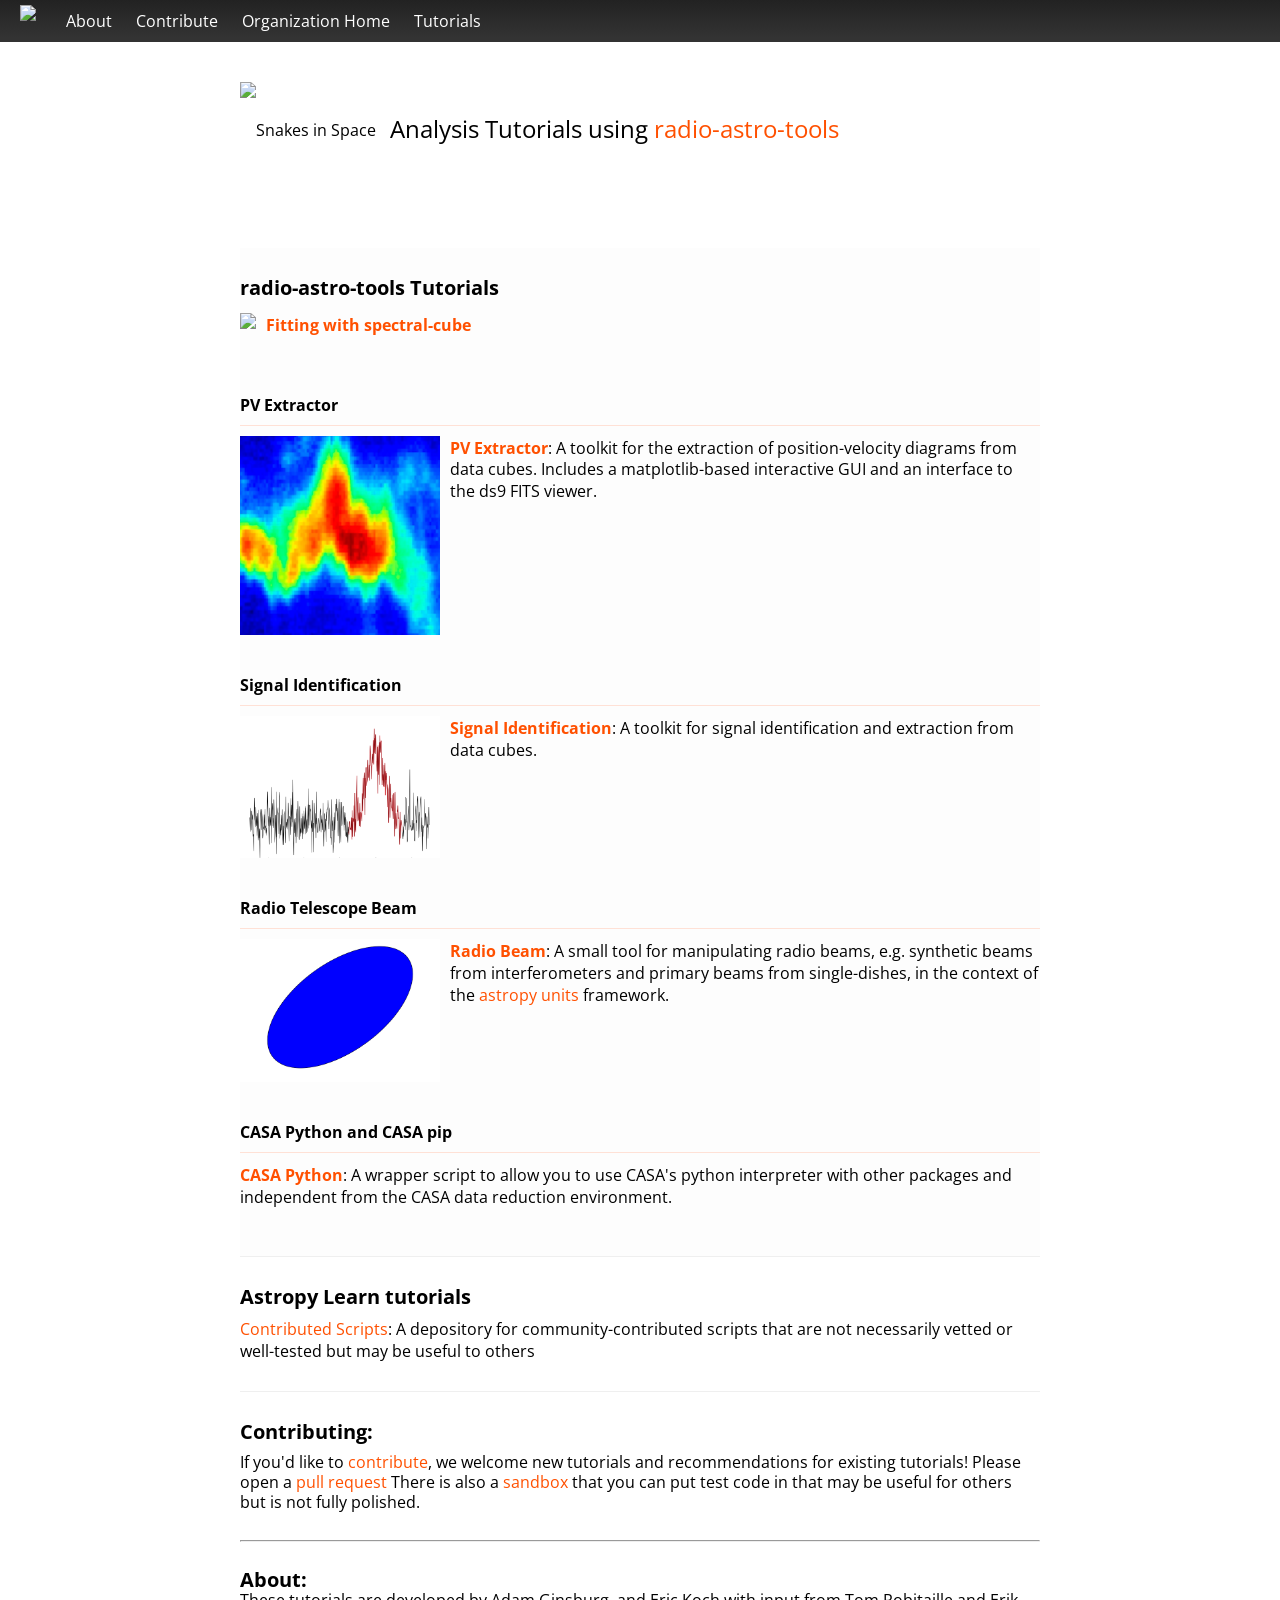
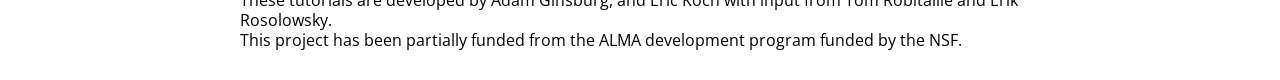
==== docs/index.html @ 1db669bc "First attempt to link to built notebook and binder" ====
<!DOCTYPE html>
<html xmlns="http://www.w3.org/1999/xhtml">
<head>
<meta http-equiv="Content-Type" content="text/html; charset=utf-8"/>
<meta name="description" content="Radio Tools. A Community for Radio Astronomy Software Development."/>
<meta name="viewport" content="width=device-width, initial-scale=1"/>
<link rel="shortcut icon" href="favicon.ico"/>

<link href='http://fonts.googleapis.com/css?family=Open+Sans:400italic,400,700' rel='stylesheet' type='text/css' />
<link rel="stylesheet" type="text/css" href="css/style.css"/>
<link rel="stylesheet" type="text/css" href="css/jquery.sidr.light.css" />


<title>Radio Astro Tools Tutorials</title>


<script src="js/analytics.js"></script>
</head>

<body>

<div id="wrapper">
	<nav>
		<div id="mobile-header">
			<!-- Menu Icon -->
		    <a id="responsive-menu-button" href="#sidr-main"><div><svg senable-background="new 0 0 24 24" height="24px" id="Layer_1" version="1.1" viewBox="0 0 24 24" width="24px" x="0px" xml:space="preserve" xmlns="http://www.w3.org/2000/svg" xmlns:xlink="http://www.w3.org/1999/xlink" y="0px"><g><g><path d="M23.244,17.009H0.75c-0.413,0-0.75,0.36-0.75,0.801v3.421C0,21.654,0.337,22,0.75,22h22.494c0.414,0,0.75-0.346,0.75-0.77    V17.81C23.994,17.369,23.658,17.009,23.244,17.009z M23.244,9.009H0.75C0.337,9.009,0,9.369,0,9.81v3.421    c0,0.424,0.337,0.769,0.75,0.769h22.494c0.414,0,0.75-0.345,0.75-0.769V9.81C23.994,9.369,23.658,9.009,23.244,9.009z     M23.244,1.009H0.75C0.337,1.009,0,1.369,0,1.81V5.23c0,0.423,0.337,0.769,0.75,0.769h22.494c0.414,0,0.75-0.346,0.75-0.769V1.81    C23.994,1.369,23.658,1.009,23.244,1.009z"/></g></g></svg></div></a>
		    <!-- -->
		</div>
		<a href="index.html"><img width=32px src="images/radiosnakes_nostruts2.svg"/></a>
		<div id="navigation">
			<ul>
				<li><a href="https://radio-astro-tools.github.io/about.html">About</a></li>
                <!--<li><a href="help.html">Get Help</a></li>-->
				<li><a href="https://radio-astro-tools.github.io/contribute.html">Contribute</a></li>
                <li><a href="https://github.com/radio-astro-tools/">Organization Home</a>
                <li><a href="https://radio-astro-tools.github.io/tutorials/">Tutorials</a>
			</ul>
		</div>
	</nav>
</div>

<div class=main>

    <div id='header1withfig'>
        <div id='radiosnakes96'>
            <img alt="Snakes in Space" width='96px' style="vertical-align:middle;margin-right:10px;" src="images/radiosnakes_nostruts2.svg"/>
        </div>
        <div id='header1'>
            Analysis Tutorials using <a href="https://radio-astro-tools.github.io/">radio-astro-tools</a>
        </div>
        <!--<div id='radiosnakes96'>
            <img alt="Snakes on a Fourier Plane" width='96px' style="vertical-align:middle;margin-right:10px;" src="radiosnakes_fft.svg"/>
        </div>-->
    </div>


    <!-- <object data="radiosnakes.svg" type="image/svg+xml"> </object> -->


    <br>
    <!-- <div class='description' align=left>
        Tutorials using the radio-astro-tools packages.
    </div> -->


	<section class="featured">
    <h2> radio-astro-tools Tutorials </h2>
    <div class=package>
        <a href="https://mybinder.org/v2/gh/e-koch/tutorials/HEAD?labpath=spectral_fitting%2Ffitting_with_spectralcube.ipynb"><img class=left src="https://mybinder.org/badge_logo.svg"></a>

        <span class=description>
            <a style='font-weight: bold' href="fitting_with_spectralcube.html">Fitting with spectral-cube</a>
            <!-- [![Binder](https://mybinder.org/badge_logo.svg)](https://mybinder.org/v2/gh/e-koch/tutorials/HEAD?labpath=spectral_fitting%2Ffitting_with_spectralcube.ipynb) -->
        </span>
    </div>
    <div class=package>
        <h3> PV Extractor </h3>

        <img class=left width=200 src="images/pvextractor.png">

        <span class=description>
            <a style='font-weight: bold' href="http://pvextractor.readthedocs.org/en/latest/">PV Extractor</a>:
            A toolkit for the extraction of position-velocity diagrams from
            data cubes.  Includes a matplotlib-based interactive GUI and an
            interface to the ds9 FITS viewer.
        </span>
    </div>
    <div class=package>
        <h3> Signal Identification </h3>
        <img class=left width=200 src="images/signalid.png">
        <span class=description>
            <a style='font-weight: bold' href="https://github.com/radio-astro-tools/signal-id">Signal Identification</a>:
            A toolkit for signal identification and extraction from data cubes.
        </span>
    </div>
    <div class=package>
        <h3> Radio Telescope Beam </h3>
        <img class=left width=200 src="images/ellipse.png">
        <span class=description>
            <a style='font-weight: bold' href="https://github.com/radio-astro-tools/radio_beam">Radio Beam</a>:
            A small tool for manipulating radio beams, e.g. synthetic beams from interferometers
            and primary beams from single-dishes, in the context of the <a href="http://astropy.readthedocs.org/en/latest/units/">astropy units</a> framework.
        </span>
    </div>
    <div class=package>
        <h3> CASA Python and CASA pip </h3>
        <span class=description>
            <a style='font-weight: bold' href="https://github.com/radio-astro-tools/casa-python">CASA Python</a>:
            A wrapper script to allow you to use CASA's python interpreter with
            other packages and independent from the CASA data reduction environment.
        </span>
    </div>
    </section>

    <section>
    <h2> Astropy Learn tutorials </h2>
    <div class=package>
        <span class=description>
            <a href="https://github.com/radio-astro-tools/radioscripts_contrib">Contributed Scripts</a>:
            A depository for community-contributed scripts that are not necessarily vetted
            or well-tested but may be useful to others
        </span>
    </div>
    </section>


    <section>
    <h2>Contributing:</h2>

    <div class=package>
        If you'd like to <a href="contribute.html">contribute</a>, we welcome new
        tutorials and recommendations for existing tutorials! Please open a
        <a href="https://github.com/radio-astro-tools/tutorials/pulls">pull request</a>
        There is also a
        <a href="https://github.com/radio-astro-tools/sandbox">sandbox</a> that
        you can put test code in that may be useful for others but is not fully polished.
    </div>

    <div>
        <br> <hr> <br>
    </div>

    <div align=left><h2>About:</h2></div>
    <div align=left>
        These tutorials are developed by Adam Ginsburg, and Eric Koch with input from Tom Robitaille and Erik Rosolowsky.
    </div>
    <div align=left>
        This project has been partially funded from the ALMA development program funded by the NSF.
    </div>


</div>


<!--<a href="logos.htm"> Logo Gallery </a>-->


</body>
</html>
---- docs/css/style.css ----
/* http://meyerweb.com/eric/tools/css/reset/ 
   v2.0 | 20110126
   License: none (public domain)
*/

html, body, div, span, applet, object, iframe,
h1, h2, h3, h4, h5, h6, p, blockquote, pre,
a, abbr, acronym, address, big, cite, code,
del, dfn, em, img, ins, kbd, q, s, samp,
small, strike, strong, sub, sup, tt, var,
b, u, i, center,
dl, dt, dd, ol, ul, li,
fieldset, form, label, legend,
table, caption, tbody, tfoot, thead, tr, th, td,
article, aside, canvas, details, embed, 
figure, figcaption, footer, header, hgroup, 
menu, nav, output, ruby, section, summary,
time, mark, audio, video {
	margin: 0;
	padding: 0;
	border: 0;
	font-family: 'Open Sans', sans-serif, inherit;
	vertical-align: baseline;
    word-break: initial;
}
/* HTML5 display-role reset for older browsers */
article, aside, details, figcaption, figure, 
footer, header, hgroup, menu, nav, section {
	display: block;
}
ol, ul {
	list-style: none;
}
blockquote, q {
	quotes: none;
}
blockquote:before, blockquote:after,
q:before, q:after {
	content: '';
	content: none;
}
table {
	border-collapse: collapse;
	border-spacing: 0;
}

body {
	line-height: 1.25em;
	font-size: 1em;
	font-family: 'Open Sans', sans-serif;
}

/* This file is in the public domain because it was created by NASA
and ESA.  The material was created for NASA by Space Telescope Science
Institute under Contract NAS5-26555, or for ESA by the Hubble European
Space Agency Information Centre. Copyright statement at
hubblesite.org. */
#index {
        background-image: url("../images/background.jpg");
        background-repeat: repeat-x;
        background-position: center top;
}

#wrapper{
	margin:0 auto;
	max-width:960px; 
	padding:0 10px;
	min-width: 320px; /* min-width of whole site */
}

a{
	color: #FF5000;
	text-decoration: none;
}
a, svg{
	-webkit-transition: all 0.3s ease;
	-moz-transition: all 0.3s ease;
	-o-transition: all 0.3s ease;
	-ms-transition: all 0.3s ease;
	transition: all 0.3s ease;
}

a:hover{
	color:#333;
}

h1{
	font-size: 24px;
	margin-top: 10px;
	margin-bottom: 20px;
}

h2{
	font-size: 20px;
	margin-bottom: 10px;
}

h3{
	font-size: 16px;
	margin: 20px 0px 10px 0px;
	
}

.featured div h3{
	color:black;
	margin-bottom: 10px;
	padding-bottom: 10px;
	border-bottom: 1px solid #FFE1D6;
}

p{
	margin-bottom: 10px;
	margin-top: 10px;
	line-height: 1.5em;
}

strong{
	font-weight: bold;

}

section{
	border-bottom: 1px #efefef solid;
	padding: 30px 0 30px;
	clear: both;
}

section:first-of-type{
	margin-top:42px;
}

section:last-of-type{
	border-bottom: 0px;
}

section *:last-child{
	margin-bottom: 0px;
}

ul li{
	list-style-type: square;
	list-style-position: outside;
	list-style-color:  #FF5000;
	line-height: 1.5em;
	margin-bottom:0.5em;
	margin-left: 30px;
}

ul li:last-child{
	margin-bottom: 0px;
}

cite{
	font-family: monospace;
}

pre{
	background-color: #f5f5f5;
	border: 1px solid #ddd;
	padding: 10px;
	color: black;
	font-family: Monaco, Andale Mono, Courier New, monospace;
	webkit-border-radius: 3px;
	-moz-border-radius: 3px;
	border-radius: 3px;
	margin-bottom: 5px;
}

.button{
	padding: 8px;
	display: inline-block;
	background-image: -webkit-gradient(
	linear,
	left top,
	left bottom,
	color-stop(0, #FC9468),
	color-stop(0.89, #FF5100)
	);
	background-image: -o-linear-gradient(bottom, #FC9468 0%, #FF5100 89%);
	background-image: -moz-linear-gradient(bottom, #FC9468 0%, #FF5100 89%);
	background-image: -webkit-linear-gradient(bottom, #FC9468 0%, #FF5100 89%);
	background-image: -ms-linear-gradient(bottom, #FC9468 0%, #FF5100 89%);
	background-image: linear-gradient(to bottom, #FC9468 0%, #FF5100 89%);
}

a.button, .button a{
	color: white;
}


p .button{
	padding-top:0px;
	padding-bottom:0px;
	padding-right:4px;
	padding-left:4px;
}

.button:hover{
	cursor: pointer;
	background-image: -webkit-gradient(
		linear,
		left top,
		left bottom,
		color-stop(0, #FFA47D),
		color-stop(1, #FF7D45)
	);
	background-image: -o-linear-gradient(bottom, #FFA47D 0%, #FF7D45 100%);
	background-image: -moz-linear-gradient(bottom, #FFA47D 0%, #FF7D45 100%);
	background-image: -webkit-linear-gradient(bottom, #FFA47D 0%, #FF7D45 100%);
	background-image: -ms-linear-gradient(bottom, #FFA47D 0%, #FF7D45 100%);
	background-image: linear-gradient(to bottom, #FFA47D 0%, #FF7D45 100%);
}


.right{
	float: right;
}

/* nav */
nav{
	line-height: 42px;
	position:absolute;
	left:0px;
	top:0px;
	width:100%;
	background-image: -webkit-gradient(linear,left top,left bottom,color-stop(0, #222222),color-stop(0.89, #333333));
	background-image: -o-linear-gradient(bottom, #222222 0%, #333333 89%);
	background-image: -moz-linear-gradient(bottom, #222222 0%, #333333 89%);
	background-image: -webkit-linear-gradient(bottom, #222222 0%, #333333 89%);
	background-image: -ms-linear-gradient(bottom, #222222 0%, #333333 89%);
	background-image: linear-gradient(to bottom, #222222 0%, #333333 89%);
}

nav > *{
	display:inline-block;
	vertical-align:top;
}

nav img{
	float: left;
	margin-left: 20px;
	margin-top: 5px;
}

nav ul{
	max-width:960px;
	margin:0 auto;	
}

nav ul li{
	display:inline;
	list-style: none;
	margin: 10px;
}


nav li a, nav li a:link{
	color:white;
}
nav li a:hover{
	color:#FF5000;
}

nav li a.active{
	color:#FF5000;
}

nav .pull-right{
	float: right;
	margin-right:10px;
}

.search input{
	margin-top: 4px;
	width: 180px;
	height: 18px;
	border: 1px solid #ccc;
	-webkit-border-radius: 3px;
	-moz-border-radius: 3px;
	border-radius: 3px;
	background-color: #ffffff;
	font-size: 13px;
	line-height: 18px;
	padding-left: 5px;
}

#mobile-header {
    display: none;
}

#mobile-header a{
	width: 46px;
	display:block;
}


#mobile-header div svg{
	fill:white;
	height: 15px;
	width: 15px;
	padding: 13px 15px;
	display:block;
}

#mobile-header div:hover svg{
	fill:#FF5000;
}


@media only screen and (max-width: 840px){
    #mobile-header {
        display: inline-block;
        width: 46px;
        height: 42px;
        border-right:1px solid white;
    }

    nav ul{
    	display:none;
    }

    .search input{
    	width: 180px;
    }

    nav img{
    	margin-left: 10px;
    }

}


@media only screen and (max-width: 370px){
	.search{
		display: none;
	}
}


/*hero*/

section#hero{
	text-align: center;
	position:absolute;
	left:0px;
	top:0;
	width:100%;
        border-bottom: 0px;
}

section#hero p{
	max-width: 600px;
	margin: 10px auto 20px auto;

}

section#hero .version{
	color:grey;
	font-size: 12px;
	margin-bottom:0px;
}

section#hero .acknowledge{
	color:grey;
	font-size: 12px;
	margin-top:0px;
	margin-bottom:10px;
}

section#hero img{
	display: inline;
	margin:20px 0px;
	max-width:90%;
}

section#hero div#documentation{
	color:white;
	display: inline-block;
	position: relative;
}

section#hero div#documentation span{
	font-size: 10px;
	padding:10px 20px 6px 20px;
}

section#hero div#documentation a{
	color: white;
	text-align:center;
}

section#hero div#documentation ul{
	border-top: white 2px solid;
	text-align: left;
	position: absolute;
	left: 179px; top: 33px;
	display: none;
	background-color: #FF5000;
	width: 107px;
	font-size: 12px;
	z-index:1;
}

section#hero div#documentation ul li{
	border-top: white 1px solid;
	padding: 5px 5px;
	list-style: none;
	margin: 0px;
}
section#hero div#documentation ul li:hover{
	background-color: #ffa077;
	cursor: pointer;
}

section#hero div#documentation ul li a {
  display: block;
  text-decoration: none;
}

/*Installation Instructions*/

section.install{
	margin-top:380px;
}

section.install div{
	margin-top: 30px;
}

section.install .button.download{
	padding: 5px 5px;
}

section.install ul li{
	list-style: none;
	margin-left: 0px;
}

section.install ul li a{
        background: #fff;
	border: 1px #FFE1D6 solid;
	padding: 10px;
	float: left;
	margin: 0px 5px -1px 5px;
	height:20px;
	line-height: 20px;
}
section.install ul li a.right{
	float: right;
}


/* Make tweaks here to accomodate additional tabs */
@media all and (max-width: 630px) {
	section.install ul li a{
		padding:10px 2px;
		font-size:12px;
	}
}

@media all and (max-width: 420px) {

	section.install ul li a{
		padding: 10px 15px;
	}

	section.install ul li a span{
		display: none;
	}
}
/* end changes */


section.install ul li:first-child a{
	margin-left: 0px;
}

section.install #os-selector{
	position: relative;
}

section.install #os-selector ul li a:hover{
	background-image: -webkit-gradient(
	linear,
	left top,
	left bottom,
	color-stop(0, #FC9468),
	color-stop(0.89, #FF5100)
	);
	background-image: -o-linear-gradient(bottom, #FC9468 0%, #FF5100 89%);
	background-image: -moz-linear-gradient(bottom, #FC9468 0%, #FF5100 89%);
	background-image: -webkit-linear-gradient(bottom, #FC9468 0%, #FF5100 89%);
	background-image: -ms-linear-gradient(bottom, #FC9468 0%, #FF5100 89%);
	background-image: linear-gradient(to bottom, #FC9468 0%, #FF5100 89%);
	color: white;
	cursor: pointer;
}

section.install #os-selector li a.active{
	color: white;
	background-image: -webkit-gradient(
	linear,
	left top,
	left bottom,
	color-stop(0, #FC9468),
	color-stop(0.89, #FF5100)
	);
	background-image: -o-linear-gradient(bottom, #FC9468 0%, #FF5100 89%);
	background-image: -moz-linear-gradient(bottom, #FC9468 0%, #FF5100 89%);
	background-image: -webkit-linear-gradient(bottom, #FC9468 0%, #FF5100 89%);
	background-image: -ms-linear-gradient(bottom, #FC9468 0%, #FF5100 89%);
	background-image: linear-gradient(to bottom, #FC9468 0%, #FF5100 89%);
}

section.install #os-selector li img{
	height:20px;
	vertical-align: top;
}
section.install #os-selector div{
	clear: both;
	border-top: 1px #FFE1D6 solid; 
	border-bottom: 1px #FFE1D6 solid;
	padding: 10px 0px;
	margin-bottom:15px;

}


section.install div h3{
	color: black;
	margin-top: 0px;
}




/*Affiliated*/

.featured{
	background-color:#fdfdfd;
}

.featured div{
	clear: both;
	padding: 20px 0px;
}

.featured div:first-of-type{
	padding-top: 5px;
}

.featured div h3{
	color:black;
	margin-bottom: 10px;
	padding-bottom: 10px;
	border-bottom: 1px solid #FFE1D6;
}

.featured img{
	float: left;
	margin-right:10px;
}

table{
	margin: 20px 0px;
	word-break:break-all;
}

tr{
	border-bottom: 1px #efefef solid;
}


thead{
	text-align: left;
	font-weight: bold;
	border-bottom: 1px black solid;
}

td{
	padding:5px 3px;
}

/* About */

p.citation{
	margin: 10px 40px;
}

ul.team{
	-moz-column-count:5; /* Firefox */
	-webkit-column-count:5; /* Safari and Chrome */
	column-count:5;
}

@media only screen and (max-width: 920px){
	ul.team{
		-moz-column-count:2; /* Firefox */
		-webkit-column-count:2; /* Safari and Chrome */
		column-count:2;
	}
}

ul.team li, ul.coordinators li{
	margin-bottom:0px;
}


div#radiosnakes96 {
    line-height: 96px;
    display: inline;
    vertical-align: middle;
}

div#header1 {
	font-size: 24px;
	margin-top: 10px;
	margin-bottom: 20px;
    display: inline;
    vertical-align: middle;
}

div#header1withfig {
    width: 800px;
    height: 96px;
    margin-bottom: 10px;
    margin-top: 80px;
}

div.twocol {
    text-align:left;
    float:left;
    width:45%;
    max-width: 1024px;
}

.left {
    margin-right: 10%;
    float: left;
    vertical-align: middle;
}

div.description {
    width: 100%;
}

div.package {
}

span.description {
    width: 100%;
    vertical-align: middle;
    
}

div.main {
    max-width: 800px;
    margin: 0 auto;
}

.right {
    float: right;
}
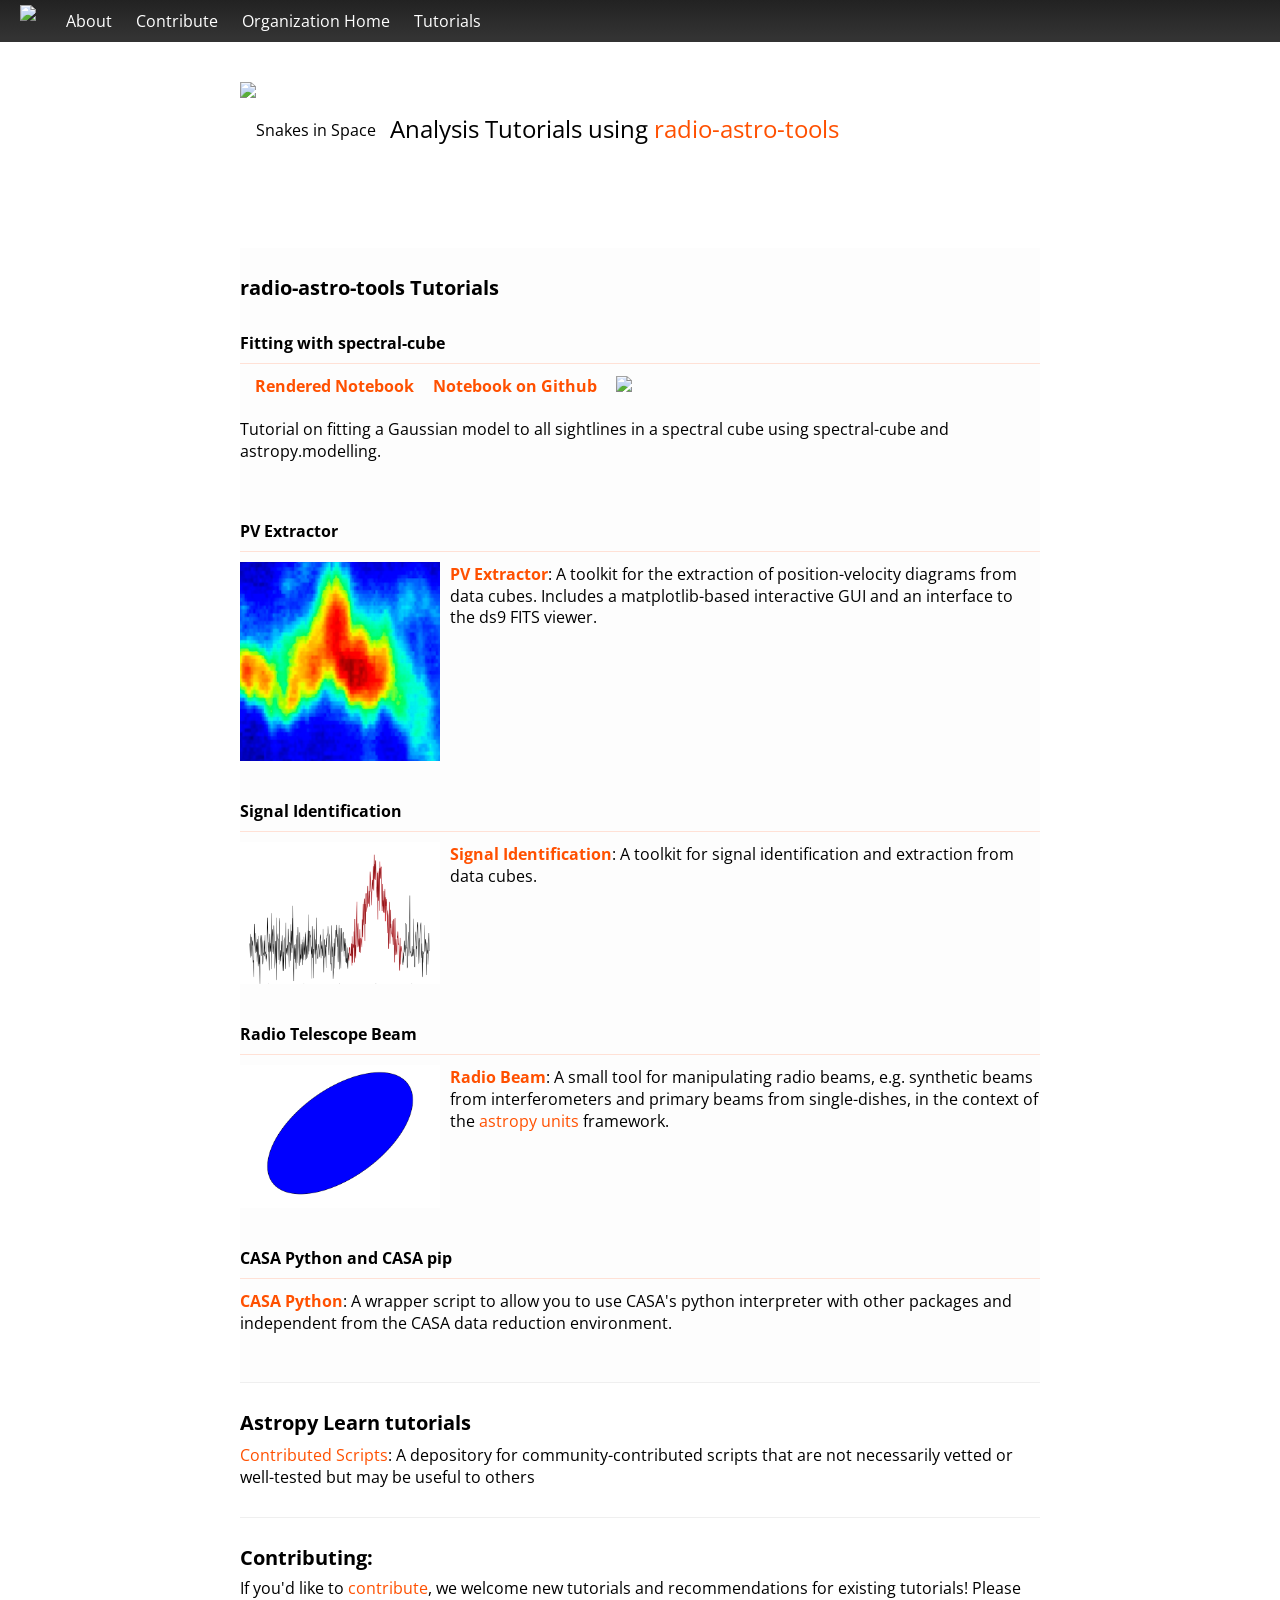
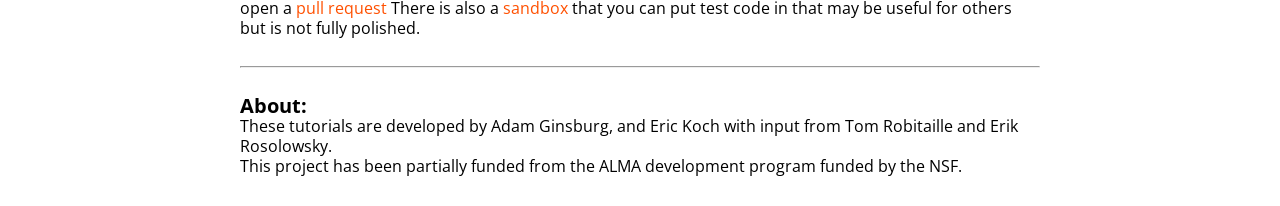
==== commit dd0b85dc: "Initial working version of decent enough formatting per tutorial" ====
--- a/docs/index.html
+++ b/docs/index.html
@@ -66,12 +66,19 @@
 	<section class="featured">
     <h2> radio-astro-tools Tutorials </h2>
     <div class=package>
-        <a href="https://mybinder.org/v2/gh/e-koch/tutorials/HEAD?labpath=spectral_fitting%2Ffitting_with_spectralcube.ipynb"><img class=left src="https://mybinder.org/badge_logo.svg"></a>
+        <span class=description>
+            <h3 style='font-weight: bold' href="fitting_with_spectralcube.html">Fitting with spectral-cube</h3>
 
-        <span class=description>
-            <a style='font-weight: bold' href="fitting_with_spectralcube.html">Fitting with spectral-cube</a>
-            <!-- [![Binder](https://mybinder.org/badge_logo.svg)](https://mybinder.org/v2/gh/e-koch/tutorials/HEAD?labpath=spectral_fitting%2Ffitting_with_spectralcube.ipynb) -->
+            <a style='font-weight: bold; display: inline-block; margin-left: 15px' href="fitting_with_spectralcube.html">Rendered Notebook</a>
+            <a style='font-weight: bold; display: inline-block; margin-left: 15px' href="https://github.com/radio-astro-tools/tutorials/blob/master/spectral_fitting/fitting_with_spectralcube.ipynb"><span class="label">Notebook on Github</span></a>
+            <a style='display: inline-block; margin-left: 15px' href="https://mybinder.org/v2/gh/e-koch/tutorials/HEAD?labpath=spectral_fitting%2Ffitting_with_spectralcube.ipynb"><img src="https://mybinder.org/badge_logo.svg"></a>
+            <br>
+            <br>
+            Tutorial on fitting a Gaussian model to all sightlines in a spectral cube using spectral-cube and astropy.modelling.
         </span>
+
+
+
     </div>
     <div class=package>
         <h3> PV Extractor </h3>
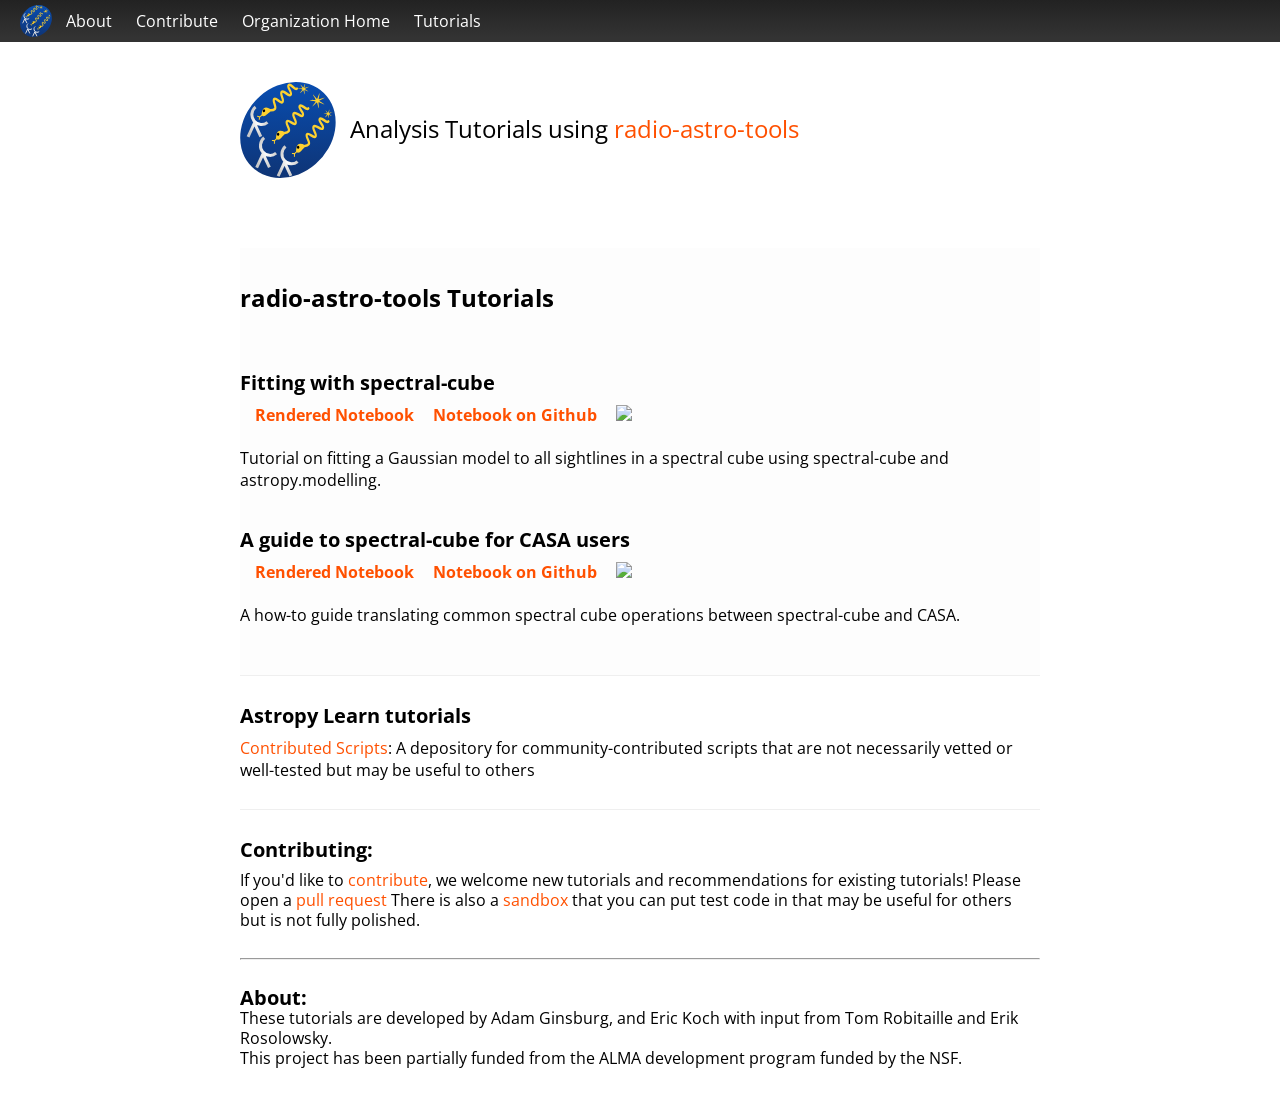
==== commit d54c9a09: "Test executing multiple notebooks" ====
--- a/docs/index.html
+++ b/docs/index.html
@@ -64,10 +64,13 @@
 
 
 	<section class="featured">
-    <h2> radio-astro-tools Tutorials </h2>
+    <h1> radio-astro-tools Tutorials </h1>
+    <br>
+    <br>
+
     <div class=package>
         <span class=description>
-            <h3 style='font-weight: bold' href="fitting_with_spectralcube.html">Fitting with spectral-cube</h3>
+            <h2 style='font-weight: bold' href="fitting_with_spectralcube.html">Fitting with spectral-cube</h2>
 
             <a style='font-weight: bold; display: inline-block; margin-left: 15px' href="fitting_with_spectralcube.html">Rendered Notebook</a>
             <a style='font-weight: bold; display: inline-block; margin-left: 15px' href="https://github.com/radio-astro-tools/tutorials/blob/master/spectral_fitting/fitting_with_spectralcube.ipynb"><span class="label">Notebook on Github</span></a>
@@ -76,47 +79,22 @@
             <br>
             Tutorial on fitting a Gaussian model to all sightlines in a spectral cube using spectral-cube and astropy.modelling.
         </span>
+    </div>
+
+    <div class=package>
+        <span class=description>
+            <h2 style='font-weight: bold' href="casa_to_spectralcube_guide.html">A guide to spectral-cube for CASA users</h2>
+
+            <a style='font-weight: bold; display: inline-block; margin-left: 15px' href="casa_to_spectralcube_guide.html">Rendered Notebook</a>
+            <a style='font-weight: bold; display: inline-block; margin-left: 15px' href="https://github.com/radio-astro-tools/tutorials/blob/master/casa_to_spectralcube_guide/casa_to_spectralcube_guide.ipynb"><span class="label">Notebook on Github</span></a>
+            <a style='display: inline-block; margin-left: 15px' href="https://mybinder.org/v2/gh/e-koch/tutorials/HEAD?labpath=casa_to_spectralcube_guide%2Fcasa_to_spectralcube_guide.ipynb"><img src="https://mybinder.org/badge_logo.svg"></a>
+            <br>
+            <br>
+            A how-to guide translating common spectral cube operations between spectral-cube and CASA.
+        </span>
+    </div>
 
 
-
-    </div>
-    <div class=package>
-        <h3> PV Extractor </h3>
-
-        <img class=left width=200 src="images/pvextractor.png">
-
-        <span class=description>
-            <a style='font-weight: bold' href="http://pvextractor.readthedocs.org/en/latest/">PV Extractor</a>:
-            A toolkit for the extraction of position-velocity diagrams from
-            data cubes.  Includes a matplotlib-based interactive GUI and an
-            interface to the ds9 FITS viewer.
-        </span>
-    </div>
-    <div class=package>
-        <h3> Signal Identification </h3>
-        <img class=left width=200 src="images/signalid.png">
-        <span class=description>
-            <a style='font-weight: bold' href="https://github.com/radio-astro-tools/signal-id">Signal Identification</a>:
-            A toolkit for signal identification and extraction from data cubes.
-        </span>
-    </div>
-    <div class=package>
-        <h3> Radio Telescope Beam </h3>
-        <img class=left width=200 src="images/ellipse.png">
-        <span class=description>
-            <a style='font-weight: bold' href="https://github.com/radio-astro-tools/radio_beam">Radio Beam</a>:
-            A small tool for manipulating radio beams, e.g. synthetic beams from interferometers
-            and primary beams from single-dishes, in the context of the <a href="http://astropy.readthedocs.org/en/latest/units/">astropy units</a> framework.
-        </span>
-    </div>
-    <div class=package>
-        <h3> CASA Python and CASA pip </h3>
-        <span class=description>
-            <a style='font-weight: bold' href="https://github.com/radio-astro-tools/casa-python">CASA Python</a>:
-            A wrapper script to allow you to use CASA's python interpreter with
-            other packages and independent from the CASA data reduction environment.
-        </span>
-    </div>
     </section>
 
     <section>
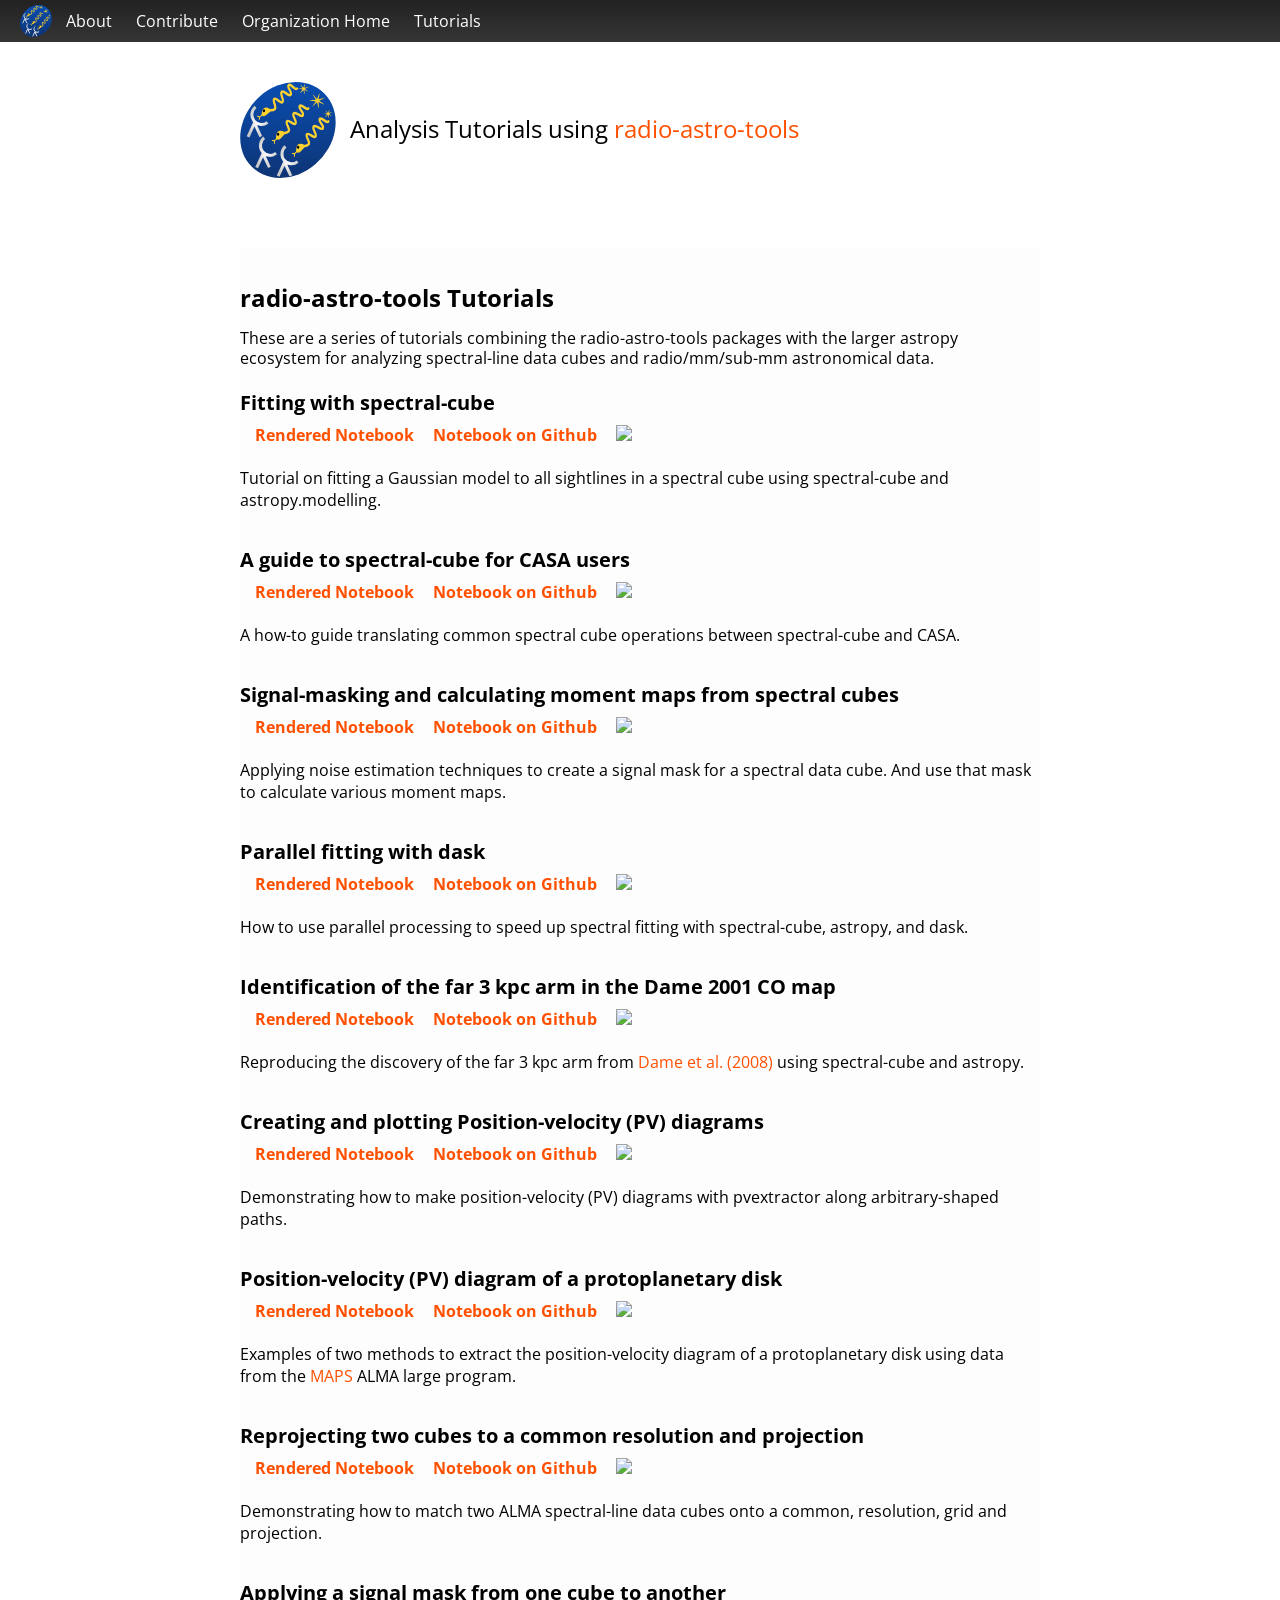
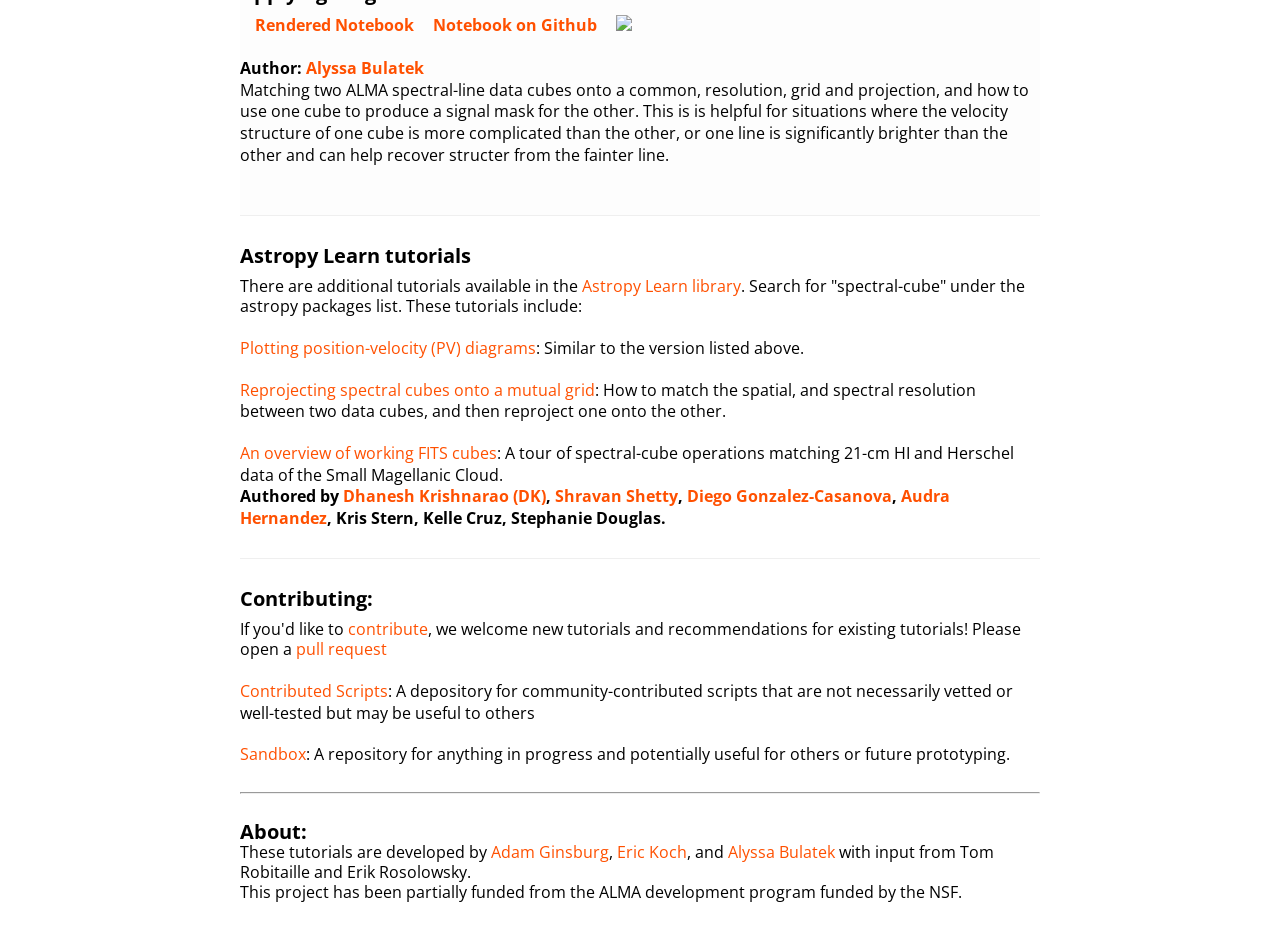
==== commit 5a4f25bd: "Add all notebooks to pages and build them" ====
--- a/docs/index.html
+++ b/docs/index.html
@@ -65,16 +65,18 @@
 
 	<section class="featured">
     <h1> radio-astro-tools Tutorials </h1>
-    <br>
-    <br>
-
-    <div class=package>
-        <span class=description>
-            <h2 style='font-weight: bold' href="fitting_with_spectralcube.html">Fitting with spectral-cube</h2>
+    These are a series of tutorials combining the radio-astro-tools packages with the larger astropy ecosystem for analyzing
+    spectral-line data cubes and radio/mm/sub-mm astronomical data.
+    <br>
+    <br>
+
+    <div class=package>
+        <span class=description>
+            <h2 style='font-weight: bold'>Fitting with spectral-cube</h2>
 
             <a style='font-weight: bold; display: inline-block; margin-left: 15px' href="fitting_with_spectralcube.html">Rendered Notebook</a>
             <a style='font-weight: bold; display: inline-block; margin-left: 15px' href="https://github.com/radio-astro-tools/tutorials/blob/master/spectral_fitting/fitting_with_spectralcube.ipynb"><span class="label">Notebook on Github</span></a>
-            <a style='display: inline-block; margin-left: 15px' href="https://mybinder.org/v2/gh/e-koch/tutorials/HEAD?labpath=spectral_fitting%2Ffitting_with_spectralcube.ipynb"><img src="https://mybinder.org/badge_logo.svg"></a>
+            <a style='display: inline-block; margin-left: 15px' href="https://mybinder.org/v2/gh/radio-astro-tools/tutorials/HEAD?labpath=spectral_fitting%2Ffitting_with_spectralcube.ipynb"><img src="https://mybinder.org/badge_logo.svg"></a>
             <br>
             <br>
             Tutorial on fitting a Gaussian model to all sightlines in a spectral cube using spectral-cube and astropy.modelling.
@@ -83,28 +85,153 @@
 
     <div class=package>
         <span class=description>
-            <h2 style='font-weight: bold' href="casa_to_spectralcube_guide.html">A guide to spectral-cube for CASA users</h2>
+            <h2 style='font-weight: bold'>A guide to spectral-cube for CASA users</h2>
 
             <a style='font-weight: bold; display: inline-block; margin-left: 15px' href="casa_to_spectralcube_guide.html">Rendered Notebook</a>
             <a style='font-weight: bold; display: inline-block; margin-left: 15px' href="https://github.com/radio-astro-tools/tutorials/blob/master/casa_to_spectralcube_guide/casa_to_spectralcube_guide.ipynb"><span class="label">Notebook on Github</span></a>
-            <a style='display: inline-block; margin-left: 15px' href="https://mybinder.org/v2/gh/e-koch/tutorials/HEAD?labpath=casa_to_spectralcube_guide%2Fcasa_to_spectralcube_guide.ipynb"><img src="https://mybinder.org/badge_logo.svg"></a>
+            <a style='display: inline-block; margin-left: 15px' href="https://mybinder.org/v2/gh/radio-astro-tools/tutorials/HEAD?labpath=casa_to_spectralcube_guide%2Fcasa_to_spectralcube_guide.ipynb"><img src="https://mybinder.org/badge_logo.svg"></a>
             <br>
             <br>
             A how-to guide translating common spectral cube operations between spectral-cube and CASA.
         </span>
     </div>
 
+    <div class=package>
+        <span class=description>
+            <h2 style='font-weight: bold'>Signal-masking and calculating moment maps from spectral cubes</h2>
+
+            <a style='font-weight: bold; display: inline-block; margin-left: 15px' href="masking_and_moments_guide.html">Rendered Notebook</a>
+            <a style='font-weight: bold; display: inline-block; margin-left: 15px' href="https://github.com/radio-astro-tools/tutorials/blob/master/masking_and_moments/masking_and_moments_guide.ipynb"><span class="label">Notebook on Github</span></a>
+            <a style='display: inline-block; margin-left: 15px' href="https://mybinder.org/v2/gh/radio-astro-tools/tutorials/HEAD?labpath=masking_and_moments%2Fmasking_and_moments_guide.ipynb"><img src="https://mybinder.org/badge_logo.svg"></a>
+            <br>
+            <br>
+            Applying noise estimation techniques to create a signal mask for a spectral data cube. And use that mask to calculate various moment maps.
+        </span>
+    </div>
+
+
+    <div class=package>
+        <span class=description>
+            <h2 style='font-weight: bold'">Parallel fitting with dask</h2>
+
+            <a style='font-weight: bold; display: inline-block; margin-left: 15px' href="parallel_spectral_fitting.html">Rendered Notebook</a>
+            <a style='font-weight: bold; display: inline-block; margin-left: 15px' href="https://github.com/radio-astro-tools/tutorials/blob/master/parallel_spectral_fitting/parallel_spectral_fitting.ipynb"><span class="label">Notebook on Github</span></a>
+            <a style='display: inline-block; margin-left: 15px' href="https://mybinder.org/v2/gh/radio-astro-tools/tutorials/HEAD?labpath=parallel_spectral_fitting%2Fparallel_spectral_fitting.ipynb"><img src="https://mybinder.org/badge_logo.svg"></a>
+            <br>
+            <br>
+            How to use parallel processing to speed up spectral fitting with spectral-cube, astropy, and dask.
+        </span>
+    </div>
+
+
+    <div class=package>
+        <span class=description>
+            <h2 style='font-weight: bold'">Identification of the far 3 kpc arm in the Dame 2001 CO map</h2>
+
+            <a style='font-weight: bold; display: inline-block; margin-left: 15px' href="DameCube.html">Rendered Notebook</a>
+            <a style='font-weight: bold; display: inline-block; margin-left: 15px' href="https://github.com/radio-astro-tools/tutorials/blob/master/DameCube.ipynb"><span class="label">Notebook on Github</span></a>
+            <a style='display: inline-block; margin-left: 15px' href="https://mybinder.org/v2/gh/radio-astro-tools/tutorials/HEAD?labpath=DameCube.ipynb"><img src="https://mybinder.org/badge_logo.svg"></a>
+            <br>
+            <br>
+            Reproducing the discovery of the far 3 kpc arm from <a href="https://ui.adsabs.harvard.edu/abs/2008ApJ...683L.143D/abstract">Dame et al. (2008)</a> using spectral-cube and astropy.
+        </span>
+    </div>
+
+    <div class=package>
+        <span class=description>
+            <h2 style='font-weight: bold'">Creating and plotting Position-velocity (PV) diagrams</h2>
+
+            <a style='font-weight: bold; display: inline-block; margin-left: 15px' href="PVDiagramPlotting.html">Rendered Notebook</a>
+            <a style='font-weight: bold; display: inline-block; margin-left: 15px' href="https://github.com/radio-astro-tools/tutorials/blob/master/PVDiagramPlotting.ipynb"><span class="label">Notebook on Github</span></a>
+            <a style='display: inline-block; margin-left: 15px' href="https://mybinder.org/v2/gh/radio-astro-tools/tutorials/HEAD?labpath=PVDiagramPlotting.ipynb"><img src="https://mybinder.org/badge_logo.svg"></a>
+            <br>
+            <br>
+            Demonstrating how to make position-velocity (PV) diagrams with pvextractor along arbitrary-shaped paths.
+        </span>
+    </div>
+
+    <div class=package>
+        <span class=description>
+            <h2 style='font-weight: bold'">Position-velocity (PV) diagram of a protoplanetary disk</h2>
+
+            <a style='font-weight: bold; display: inline-block; margin-left: 15px' href="DiskPVExample.html">Rendered Notebook</a>
+            <a style='font-weight: bold; display: inline-block; margin-left: 15px' href="https://github.com/radio-astro-tools/tutorials/blob/master/DiskPVExample.ipynb"><span class="label">Notebook on Github</span></a>
+            <a style='display: inline-block; margin-left: 15px' href="https://mybinder.org/v2/gh/radio-astro-tools/tutorials/HEAD?labpath=DiskPVExample.ipynb"><img src="https://mybinder.org/badge_logo.svg"></a>
+            <br>
+            <br>
+            Examples of two methods to extract the position-velocity diagram of a protoplanetary disk using data from the <a href="https://alma-maps.info/">MAPS</a> ALMA large program.
+        </span>
+    </div>
+
+    <div class=package>
+        <span class=description>
+            <h2 style='font-weight: bold'">Reprojecting two cubes to a common resolution and projection</h2>
+
+            <a style='font-weight: bold; display: inline-block; margin-left: 15px' href="SpectralCubeReprojectExample.html">Rendered Notebook</a>
+            <a style='font-weight: bold; display: inline-block; margin-left: 15px' href="https://github.com/radio-astro-tools/tutorials/blob/master/SpectralCubeReprojectExample.ipynb"><span class="label">Notebook on Github</span></a>
+            <a style='display: inline-block; margin-left: 15px' href="https://mybinder.org/v2/gh/radio-astro-tools/tutorials/HEAD?labpath=SpectralCubeReprojectExample.ipynb"><img src="https://mybinder.org/badge_logo.svg"></a>
+            <br>
+            <br>
+            Demonstrating how to match two ALMA spectral-line data cubes onto a common, resolution, grid and projection.
+        </span>
+    </div>
+
+    <div class=package>
+        <span class=description>
+            <h2 style='font-weight: bold'">Applying a signal mask from one cube to another</h2>
+
+            <a style='font-weight: bold; display: inline-block; margin-left: 15px' href="SpectralCubeReprojectMaskExample_v4p1.html">Rendered Notebook</a>
+            <a style='font-weight: bold; display: inline-block; margin-left: 15px' href="https://github.com/radio-astro-tools/tutorials/blob/master/SpectralCubeReprojectMaskExample_v4p1.ipynb"><span class="label">Notebook on Github</span></a>
+            <a style='display: inline-block; margin-left: 15px' href="https://mybinder.org/v2/gh/radio-astro-tools/tutorials/HEAD?labpath=SpectralCubeReprojectMaskExample_v4p1.ipynb"><img src="https://mybinder.org/badge_logo.svg"></a>
+            <br>
+            <br>
+            <b>Author: <a href="https://github.com/abulatek">Alyssa Bulatek</a></b>
+            <br>
+            Matching two ALMA spectral-line data cubes onto a common, resolution, grid and projection, and how to use one
+            cube to produce a signal mask for the other. This is is helpful for situations where the velocity structure of
+            one cube is more complicated than the other, or one line is significantly brighter than the other and can help
+            recover structer from the fainter line.
+        </span>
+    </div>
 
     </section>
 
     <section>
     <h2> Astropy Learn tutorials </h2>
     <div class=package>
-        <span class=description>
-            <a href="https://github.com/radio-astro-tools/radioscripts_contrib">Contributed Scripts</a>:
-            A depository for community-contributed scripts that are not necessarily vetted
-            or well-tested but may be useful to others
-        </span>
+        There are additional tutorials available in the <a href="https://learn.astropy.org/">Astropy Learn library</a>. Search for "spectral-cube"
+        under the astropy packages list. These tutorials include:
+
+        <br>
+        <br>
+
+        <span class=description>
+            <a href="https://learn.astropy.org/tutorials/PVDiagramPlotting.html">Plotting position-velocity (PV) diagrams</a>:
+            Similar to the version listed above.
+        </span>
+
+        <br>
+        <br>
+
+        <span class=description>
+            <a href="https://learn.astropy.org/tutorials/SpectralCubeReprojectExample.html">Reprojecting spectral cubes onto a mutual grid</a>:
+            How to match the spatial, and spectral resolution between two data cubes, and then reproject one onto the other.
+        </span>
+
+        <br>
+        <br>
+
+        <span class=description>
+            <a href="https://learn.astropy.org/tutorials/FITS-cubes.html">An overview of working FITS cubes</a>:
+            A tour of spectral-cube operations matching 21-cm HI and Herschel data of the Small Magellanic Cloud.
+            <br>
+            <b>Authored by <a href="http://www.astronomy.dk/">Dhanesh Krishnarao (DK)</a>, <a href="http://www.astro.wisc.edu/our-people/post-doctoral-students/shetty-shravan/">Shravan Shetty</a>,
+            <a href="http://www.astro.wisc.edu/our-people/graduate-students/gonzalez-casanova-diego/">Diego Gonzalez-Casanova</a>,
+            <a href="http://www.astro.wisc.edu/our-people/scientists/hernandez-audra/">Audra Hernandez</a>, Kris Stern, Kelle Cruz, Stephanie Douglas.</b>
+        </span>
+
+        <br>
+
     </div>
     </section>
 
@@ -116,10 +243,23 @@
         If you'd like to <a href="contribute.html">contribute</a>, we welcome new
         tutorials and recommendations for existing tutorials! Please open a
         <a href="https://github.com/radio-astro-tools/tutorials/pulls">pull request</a>
-        There is also a
-        <a href="https://github.com/radio-astro-tools/sandbox">sandbox</a> that
-        you can put test code in that may be useful for others but is not fully polished.
-    </div>
+    </div>
+
+    <br>
+
+    <span class=description>
+        <a href="https://github.com/radio-astro-tools/radioscripts_contrib">Contributed Scripts</a>:
+        A depository for community-contributed scripts that are not necessarily vetted
+        or well-tested but may be useful to others
+    </span>
+
+    <br>
+    <br>
+
+    <span class=description>
+        <a href="https://github.com/radio-astro-tools/sandbox">Sandbox</a>:
+        A repository for anything in progress and potentially useful for others or future prototyping.
+    </span>
 
     <div>
         <br> <hr> <br>
@@ -127,7 +267,9 @@
 
     <div align=left><h2>About:</h2></div>
     <div align=left>
-        These tutorials are developed by Adam Ginsburg, and Eric Koch with input from Tom Robitaille and Erik Rosolowsky.
+        These tutorials are developed by <a href="https://www.adamgginsburg.com/">Adam Ginsburg</a>,
+        <a href="https://e-koch.github.io/">Eric Koch</a>, and
+        <a href="https://github.com/abulatek">Alyssa Bulatek</a> with input from Tom Robitaille and Erik Rosolowsky.
     </div>
     <div align=left>
         This project has been partially funded from the ALMA development program funded by the NSF.
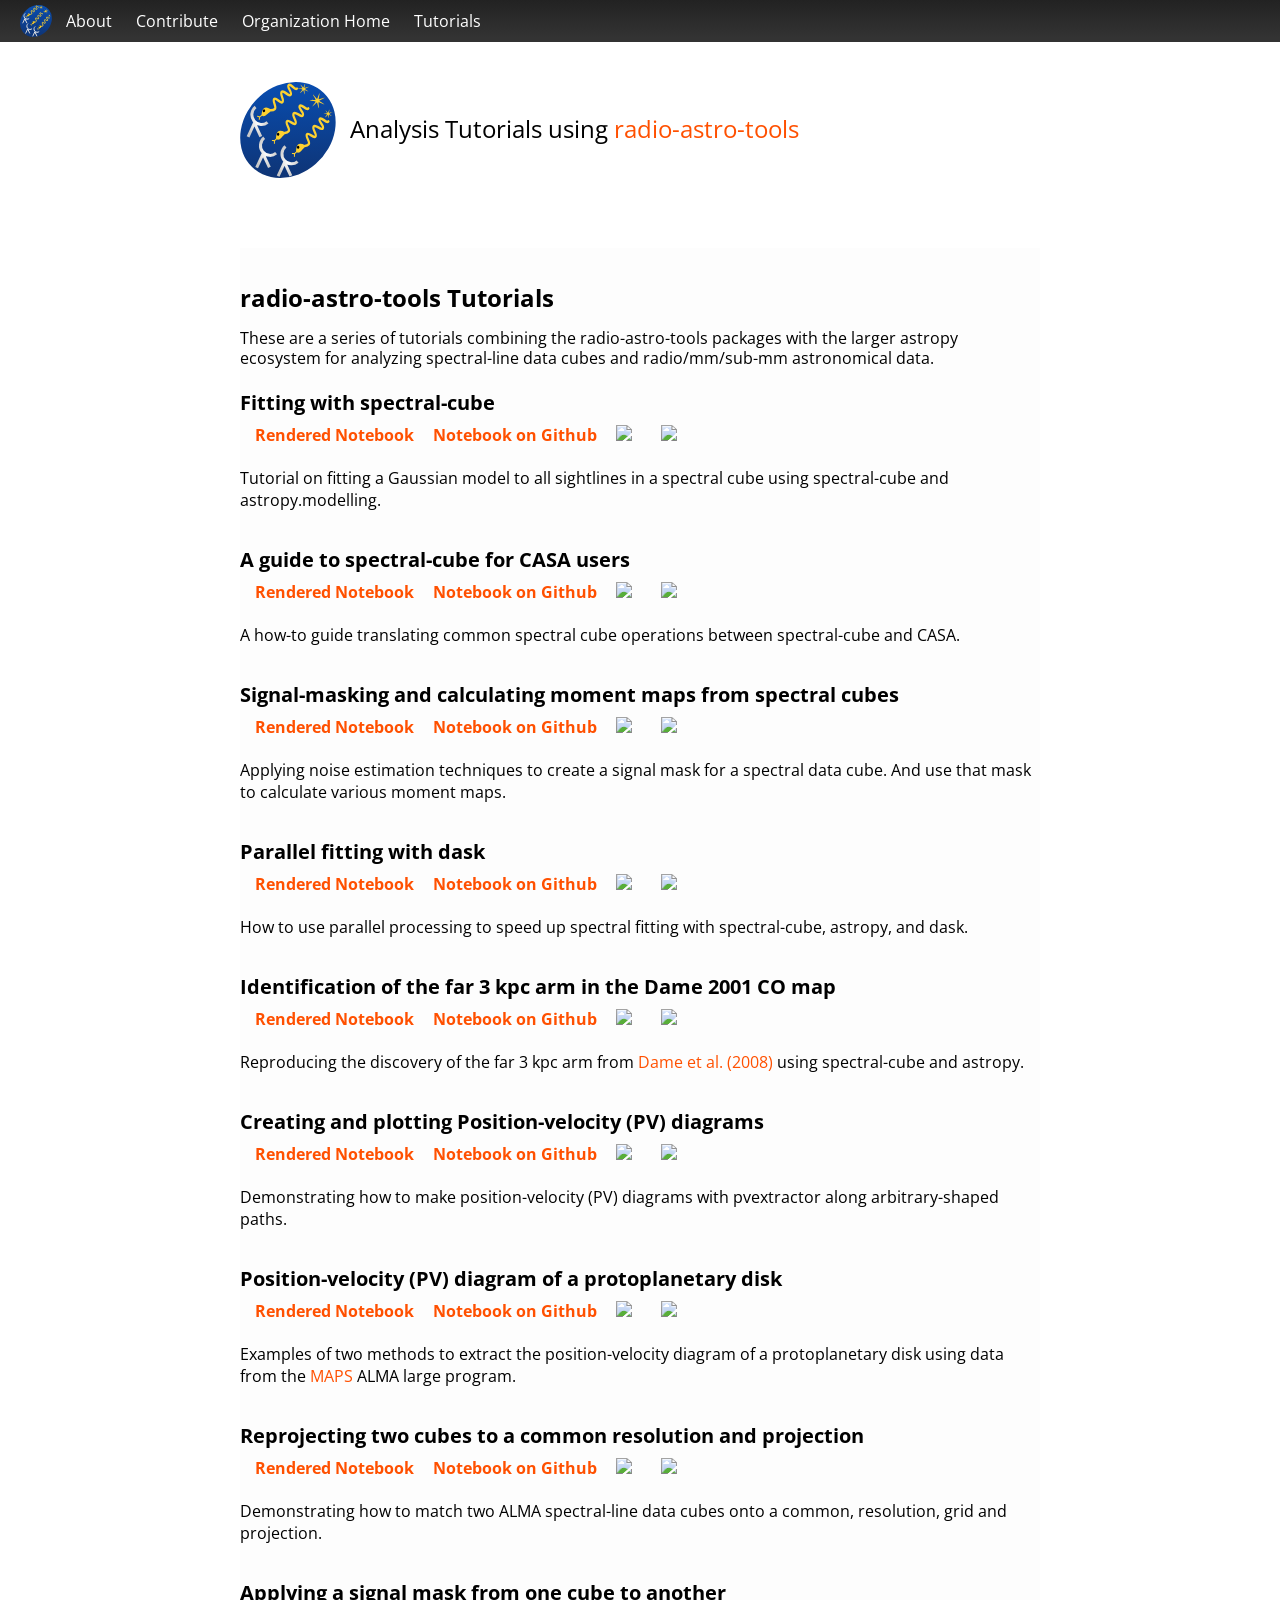
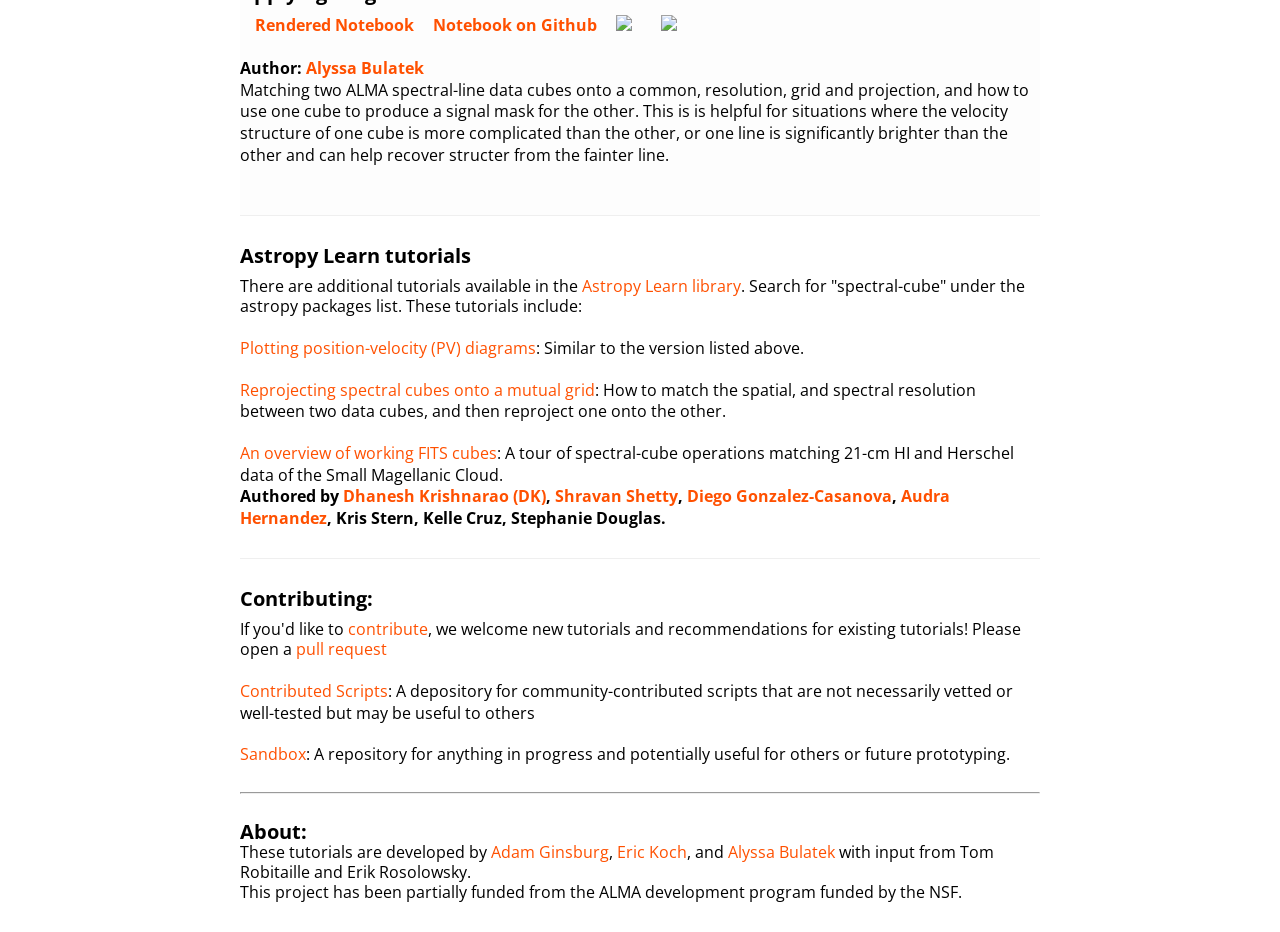
==== commit a7069c8a: "did i add all them back now?" ====
--- a/docs/index.html
+++ b/docs/index.html
@@ -77,6 +77,7 @@
             <a style='font-weight: bold; display: inline-block; margin-left: 15px' href="fitting_with_spectralcube.html">Rendered Notebook</a>
             <a style='font-weight: bold; display: inline-block; margin-left: 15px' href="https://github.com/radio-astro-tools/tutorials/blob/master/spectral_fitting/fitting_with_spectralcube.ipynb"><span class="label">Notebook on Github</span></a>
             <a style='display: inline-block; margin-left: 15px' href="https://mybinder.org/v2/gh/radio-astro-tools/tutorials/HEAD?labpath=spectral_fitting%2Ffitting_with_spectralcube.ipynb"><img src="https://mybinder.org/badge_logo.svg"></a>
+            <a style='display: inline-block; margin-left: 15px' href="https://colab.research.google.com/github/radio-astro-tools/tutorials/blob/master/spectral_fitting/fitting_with_spectralcube.ipynb"><img src="https://colab.research.google.com/img/colab_favicon_256px.png"></a>
             <br>
             <br>
             Tutorial on fitting a Gaussian model to all sightlines in a spectral cube using spectral-cube and astropy.modelling.
@@ -90,6 +91,7 @@
             <a style='font-weight: bold; display: inline-block; margin-left: 15px' href="casa_to_spectralcube_guide.html">Rendered Notebook</a>
             <a style='font-weight: bold; display: inline-block; margin-left: 15px' href="https://github.com/radio-astro-tools/tutorials/blob/master/casa_to_spectralcube_guide/casa_to_spectralcube_guide.ipynb"><span class="label">Notebook on Github</span></a>
             <a style='display: inline-block; margin-left: 15px' href="https://mybinder.org/v2/gh/radio-astro-tools/tutorials/HEAD?labpath=casa_to_spectralcube_guide%2Fcasa_to_spectralcube_guide.ipynb"><img src="https://mybinder.org/badge_logo.svg"></a>
+            <a style='display: inline-block; margin-left: 15px' href="https://colab.research.google.com/github/radio-astro-tools/tutorials/blob/master/casa_to_spectralcube_guide/casa_to_spectralcube_guide.ipynb"><img src="https://colab.research.google.com/img/colab_favicon_256px.png"></a>
             <br>
             <br>
             A how-to guide translating common spectral cube operations between spectral-cube and CASA.
@@ -103,6 +105,7 @@
             <a style='font-weight: bold; display: inline-block; margin-left: 15px' href="masking_and_moments_guide.html">Rendered Notebook</a>
             <a style='font-weight: bold; display: inline-block; margin-left: 15px' href="https://github.com/radio-astro-tools/tutorials/blob/master/masking_and_moments/masking_and_moments_guide.ipynb"><span class="label">Notebook on Github</span></a>
             <a style='display: inline-block; margin-left: 15px' href="https://mybinder.org/v2/gh/radio-astro-tools/tutorials/HEAD?labpath=masking_and_moments%2Fmasking_and_moments_guide.ipynb"><img src="https://mybinder.org/badge_logo.svg"></a>
+            <a style='display: inline-block; margin-left: 15px' href="https://colab.research.google.com/github/radio-astro-tools/tutorials/blob/master/masking_and_moments/masking_and_moments_guide.ipynb"><img src="https://colab.research.google.com/img/colab_favicon_256px.png"></a>
             <br>
             <br>
             Applying noise estimation techniques to create a signal mask for a spectral data cube. And use that mask to calculate various moment maps.
@@ -117,6 +120,7 @@
             <a style='font-weight: bold; display: inline-block; margin-left: 15px' href="parallel_spectral_fitting.html">Rendered Notebook</a>
             <a style='font-weight: bold; display: inline-block; margin-left: 15px' href="https://github.com/radio-astro-tools/tutorials/blob/master/parallel_spectral_fitting/parallel_spectral_fitting.ipynb"><span class="label">Notebook on Github</span></a>
             <a style='display: inline-block; margin-left: 15px' href="https://mybinder.org/v2/gh/radio-astro-tools/tutorials/HEAD?labpath=parallel_spectral_fitting%2Fparallel_spectral_fitting.ipynb"><img src="https://mybinder.org/badge_logo.svg"></a>
+            <a style='display: inline-block; margin-left: 15px' href="https://colab.research.google.com/github/radio-astro-tools/tutorials/blob/master/parallel_spectral_fitting/parallel_spectral_fitting.ipynb"><img src="https://colab.research.google.com/img/colab_favicon_256px.png"></a>
             <br>
             <br>
             How to use parallel processing to speed up spectral fitting with spectral-cube, astropy, and dask.
@@ -131,6 +135,7 @@
             <a style='font-weight: bold; display: inline-block; margin-left: 15px' href="DameCube.html">Rendered Notebook</a>
             <a style='font-weight: bold; display: inline-block; margin-left: 15px' href="https://github.com/radio-astro-tools/tutorials/blob/master/DameCube.ipynb"><span class="label">Notebook on Github</span></a>
             <a style='display: inline-block; margin-left: 15px' href="https://mybinder.org/v2/gh/radio-astro-tools/tutorials/HEAD?labpath=DameCube.ipynb"><img src="https://mybinder.org/badge_logo.svg"></a>
+            <a style='display: inline-block; margin-left: 15px' href="https://colab.research.google.com/github/radio-astro-tools/tutorials/blob/master/DameCube.ipynb"><img src="https://colab.research.google.com/img/colab_favicon_256px.png"></a>
             <br>
             <br>
             Reproducing the discovery of the far 3 kpc arm from <a href="https://ui.adsabs.harvard.edu/abs/2008ApJ...683L.143D/abstract">Dame et al. (2008)</a> using spectral-cube and astropy.
@@ -144,6 +149,7 @@
             <a style='font-weight: bold; display: inline-block; margin-left: 15px' href="PVDiagramPlotting.html">Rendered Notebook</a>
             <a style='font-weight: bold; display: inline-block; margin-left: 15px' href="https://github.com/radio-astro-tools/tutorials/blob/master/PVDiagramPlotting.ipynb"><span class="label">Notebook on Github</span></a>
             <a style='display: inline-block; margin-left: 15px' href="https://mybinder.org/v2/gh/radio-astro-tools/tutorials/HEAD?labpath=PVDiagramPlotting.ipynb"><img src="https://mybinder.org/badge_logo.svg"></a>
+            <a style='display: inline-block; margin-left: 15px' href="https://colab.research.google.com/github/radio-astro-tools/tutorials/blob/master/PVDiagramPlotting.ipynb"><img src="https://colab.research.google.com/img/colab_favicon_256px.png"></a>
             <br>
             <br>
             Demonstrating how to make position-velocity (PV) diagrams with pvextractor along arbitrary-shaped paths.
@@ -157,6 +163,7 @@
             <a style='font-weight: bold; display: inline-block; margin-left: 15px' href="DiskPVExample.html">Rendered Notebook</a>
             <a style='font-weight: bold; display: inline-block; margin-left: 15px' href="https://github.com/radio-astro-tools/tutorials/blob/master/DiskPVExample.ipynb"><span class="label">Notebook on Github</span></a>
             <a style='display: inline-block; margin-left: 15px' href="https://mybinder.org/v2/gh/radio-astro-tools/tutorials/HEAD?labpath=DiskPVExample.ipynb"><img src="https://mybinder.org/badge_logo.svg"></a>
+            <a style='display: inline-block; margin-left: 15px' href="https://colab.research.google.com/github/radio-astro-tools/tutorials/blob/master/DiskPVExample.ipynb"><img src="https://colab.research.google.com/img/colab_favicon_256px.png"></a>
             <br>
             <br>
             Examples of two methods to extract the position-velocity diagram of a protoplanetary disk using data from the <a href="https://alma-maps.info/">MAPS</a> ALMA large program.
@@ -170,6 +177,7 @@
             <a style='font-weight: bold; display: inline-block; margin-left: 15px' href="SpectralCubeReprojectExample.html">Rendered Notebook</a>
             <a style='font-weight: bold; display: inline-block; margin-left: 15px' href="https://github.com/radio-astro-tools/tutorials/blob/master/SpectralCubeReprojectExample.ipynb"><span class="label">Notebook on Github</span></a>
             <a style='display: inline-block; margin-left: 15px' href="https://mybinder.org/v2/gh/radio-astro-tools/tutorials/HEAD?labpath=SpectralCubeReprojectExample.ipynb"><img src="https://mybinder.org/badge_logo.svg"></a>
+            <a style='display: inline-block; margin-left: 15px' href="https://colab.research.google.com/github/radio-astro-tools/tutorials/blob/master/SpectralCubeReprojectExample.ipynb"><img src="https://colab.research.google.com/img/colab_favicon_256px.png"></a>
             <br>
             <br>
             Demonstrating how to match two ALMA spectral-line data cubes onto a common, resolution, grid and projection.
@@ -183,6 +191,7 @@
             <a style='font-weight: bold; display: inline-block; margin-left: 15px' href="SpectralCubeReprojectMaskExample_v4p1.html">Rendered Notebook</a>
             <a style='font-weight: bold; display: inline-block; margin-left: 15px' href="https://github.com/radio-astro-tools/tutorials/blob/master/SpectralCubeReprojectMaskExample_v4p1.ipynb"><span class="label">Notebook on Github</span></a>
             <a style='display: inline-block; margin-left: 15px' href="https://mybinder.org/v2/gh/radio-astro-tools/tutorials/HEAD?labpath=SpectralCubeReprojectMaskExample_v4p1.ipynb"><img src="https://mybinder.org/badge_logo.svg"></a>
+            <a style='display: inline-block; margin-left: 15px' href="https://colab.research.google.com/github/radio-astro-tools/tutorials/blob/master/SpectralCubeReprojectMaskExample_v4p1.ipynb"><img src="https://colab.research.google.com/img/colab_favicon_256px.png"></a>
             <br>
             <br>
             <b>Author: <a href="https://github.com/abulatek">Alyssa Bulatek</a></b>
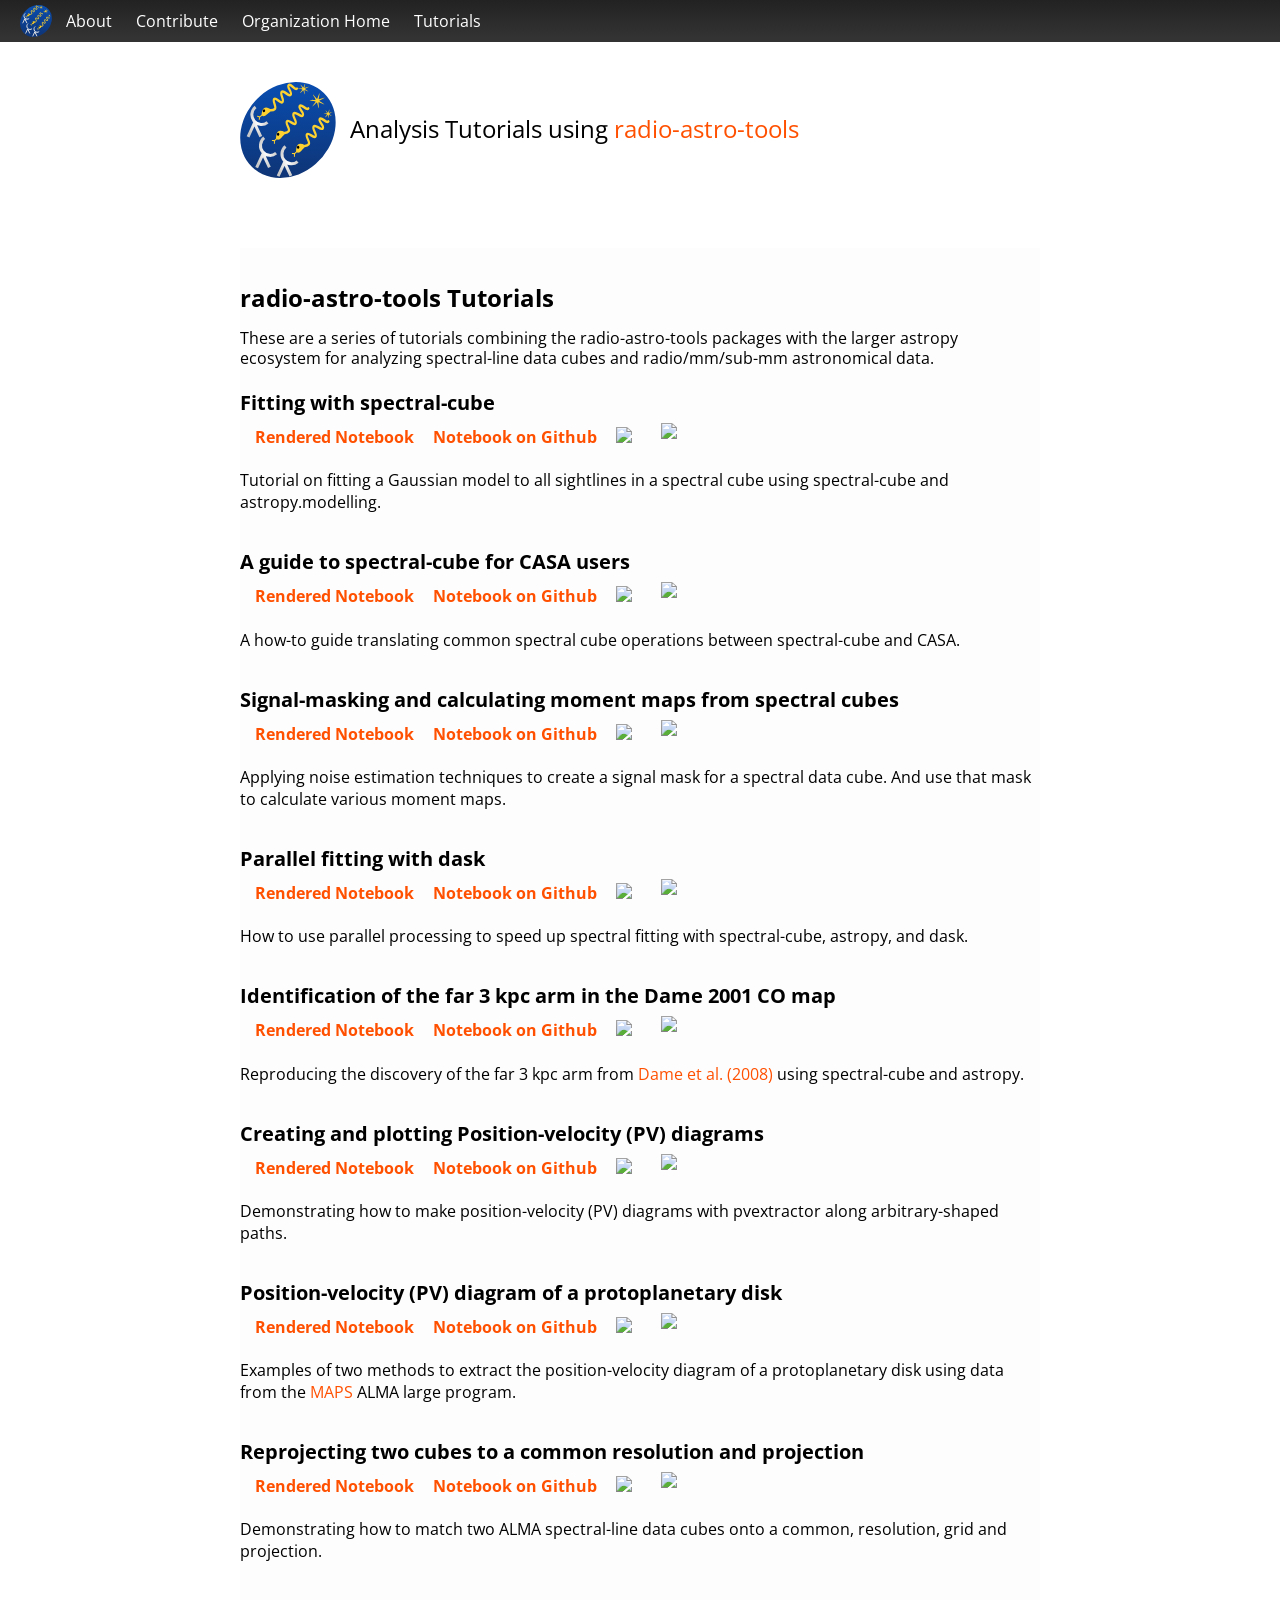
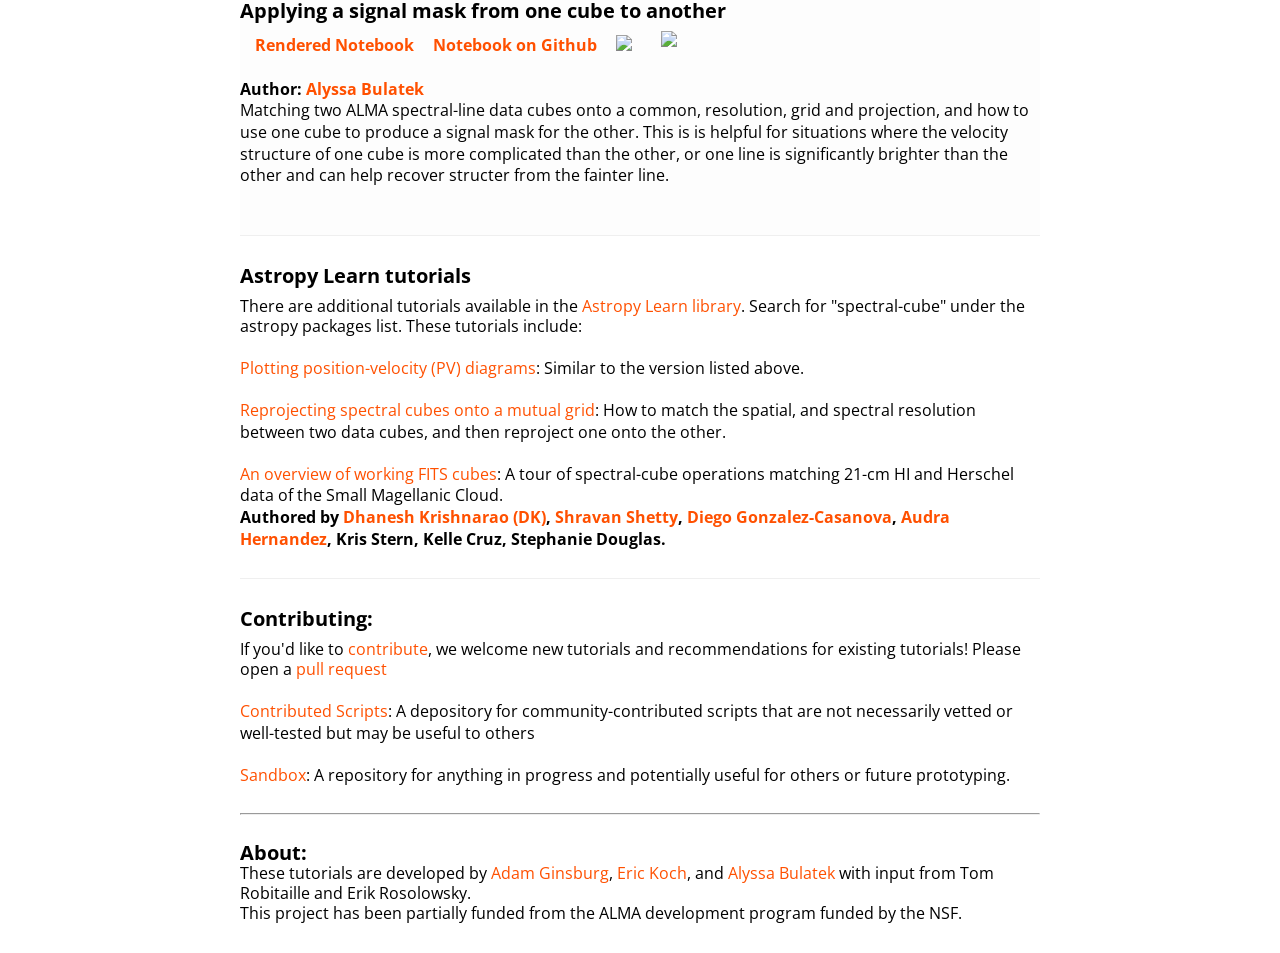
==== commit 4b0d11fa: "uncomment rendering, etc" ====
--- a/docs/index.html
+++ b/docs/index.html
@@ -77,7 +77,7 @@
             <a style='font-weight: bold; display: inline-block; margin-left: 15px' href="fitting_with_spectralcube.html">Rendered Notebook</a>
             <a style='font-weight: bold; display: inline-block; margin-left: 15px' href="https://github.com/radio-astro-tools/tutorials/blob/master/spectral_fitting/fitting_with_spectralcube.ipynb"><span class="label">Notebook on Github</span></a>
             <a style='display: inline-block; margin-left: 15px' href="https://mybinder.org/v2/gh/radio-astro-tools/tutorials/HEAD?labpath=spectral_fitting%2Ffitting_with_spectralcube.ipynb"><img src="https://mybinder.org/badge_logo.svg"></a>
-            <a style='display: inline-block; margin-left: 15px' href="https://colab.research.google.com/github/radio-astro-tools/tutorials/blob/master/spectral_fitting/fitting_with_spectralcube.ipynb"><img src="https://colab.research.google.com/img/colab_favicon_256px.png"></a>
+            <a style='display: inline-block; margin-left: 15px' href="https://colab.research.google.com/github/radio-astro-tools/tutorials/blob/master/spectral_fitting/fitting_with_spectralcube.ipynb"><img style='height:20px' src="https://colab.research.google.com/img/colab_favicon_256px.png"></a>
             <br>
             <br>
             Tutorial on fitting a Gaussian model to all sightlines in a spectral cube using spectral-cube and astropy.modelling.
@@ -91,7 +91,7 @@
             <a style='font-weight: bold; display: inline-block; margin-left: 15px' href="casa_to_spectralcube_guide.html">Rendered Notebook</a>
             <a style='font-weight: bold; display: inline-block; margin-left: 15px' href="https://github.com/radio-astro-tools/tutorials/blob/master/casa_to_spectralcube_guide/casa_to_spectralcube_guide.ipynb"><span class="label">Notebook on Github</span></a>
             <a style='display: inline-block; margin-left: 15px' href="https://mybinder.org/v2/gh/radio-astro-tools/tutorials/HEAD?labpath=casa_to_spectralcube_guide%2Fcasa_to_spectralcube_guide.ipynb"><img src="https://mybinder.org/badge_logo.svg"></a>
-            <a style='display: inline-block; margin-left: 15px' href="https://colab.research.google.com/github/radio-astro-tools/tutorials/blob/master/casa_to_spectralcube_guide/casa_to_spectralcube_guide.ipynb"><img src="https://colab.research.google.com/img/colab_favicon_256px.png"></a>
+            <a style='display: inline-block; margin-left: 15px' href="https://colab.research.google.com/github/radio-astro-tools/tutorials/blob/master/casa_to_spectralcube_guide/casa_to_spectralcube_guide.ipynb"><img style='height:20px' src="https://colab.research.google.com/img/colab_favicon_256px.png"></a>
             <br>
             <br>
             A how-to guide translating common spectral cube operations between spectral-cube and CASA.
@@ -105,7 +105,7 @@
             <a style='font-weight: bold; display: inline-block; margin-left: 15px' href="masking_and_moments_guide.html">Rendered Notebook</a>
             <a style='font-weight: bold; display: inline-block; margin-left: 15px' href="https://github.com/radio-astro-tools/tutorials/blob/master/masking_and_moments/masking_and_moments_guide.ipynb"><span class="label">Notebook on Github</span></a>
             <a style='display: inline-block; margin-left: 15px' href="https://mybinder.org/v2/gh/radio-astro-tools/tutorials/HEAD?labpath=masking_and_moments%2Fmasking_and_moments_guide.ipynb"><img src="https://mybinder.org/badge_logo.svg"></a>
-            <a style='display: inline-block; margin-left: 15px' href="https://colab.research.google.com/github/radio-astro-tools/tutorials/blob/master/masking_and_moments/masking_and_moments_guide.ipynb"><img src="https://colab.research.google.com/img/colab_favicon_256px.png"></a>
+            <a style='display: inline-block; margin-left: 15px' href="https://colab.research.google.com/github/radio-astro-tools/tutorials/blob/master/masking_and_moments/masking_and_moments_guide.ipynb"><img style='height:20px' src="https://colab.research.google.com/img/colab_favicon_256px.png"></a>
             <br>
             <br>
             Applying noise estimation techniques to create a signal mask for a spectral data cube. And use that mask to calculate various moment maps.
@@ -120,7 +120,7 @@
             <a style='font-weight: bold; display: inline-block; margin-left: 15px' href="parallel_spectral_fitting.html">Rendered Notebook</a>
             <a style='font-weight: bold; display: inline-block; margin-left: 15px' href="https://github.com/radio-astro-tools/tutorials/blob/master/parallel_spectral_fitting/parallel_spectral_fitting.ipynb"><span class="label">Notebook on Github</span></a>
             <a style='display: inline-block; margin-left: 15px' href="https://mybinder.org/v2/gh/radio-astro-tools/tutorials/HEAD?labpath=parallel_spectral_fitting%2Fparallel_spectral_fitting.ipynb"><img src="https://mybinder.org/badge_logo.svg"></a>
-            <a style='display: inline-block; margin-left: 15px' href="https://colab.research.google.com/github/radio-astro-tools/tutorials/blob/master/parallel_spectral_fitting/parallel_spectral_fitting.ipynb"><img src="https://colab.research.google.com/img/colab_favicon_256px.png"></a>
+            <a style='display: inline-block; margin-left: 15px' href="https://colab.research.google.com/github/radio-astro-tools/tutorials/blob/master/parallel_spectral_fitting/parallel_spectral_fitting.ipynb"><img style='height:20px' src="https://colab.research.google.com/img/colab_favicon_256px.png"></a>
             <br>
             <br>
             How to use parallel processing to speed up spectral fitting with spectral-cube, astropy, and dask.
@@ -135,7 +135,7 @@
             <a style='font-weight: bold; display: inline-block; margin-left: 15px' href="DameCube.html">Rendered Notebook</a>
             <a style='font-weight: bold; display: inline-block; margin-left: 15px' href="https://github.com/radio-astro-tools/tutorials/blob/master/DameCube.ipynb"><span class="label">Notebook on Github</span></a>
             <a style='display: inline-block; margin-left: 15px' href="https://mybinder.org/v2/gh/radio-astro-tools/tutorials/HEAD?labpath=DameCube.ipynb"><img src="https://mybinder.org/badge_logo.svg"></a>
-            <a style='display: inline-block; margin-left: 15px' href="https://colab.research.google.com/github/radio-astro-tools/tutorials/blob/master/DameCube.ipynb"><img src="https://colab.research.google.com/img/colab_favicon_256px.png"></a>
+            <a style='display: inline-block; margin-left: 15px' href="https://colab.research.google.com/github/radio-astro-tools/tutorials/blob/master/DameCube.ipynb"><img style='height:20px' src="https://colab.research.google.com/img/colab_favicon_256px.png"></a>
             <br>
             <br>
             Reproducing the discovery of the far 3 kpc arm from <a href="https://ui.adsabs.harvard.edu/abs/2008ApJ...683L.143D/abstract">Dame et al. (2008)</a> using spectral-cube and astropy.
@@ -149,7 +149,7 @@
             <a style='font-weight: bold; display: inline-block; margin-left: 15px' href="PVDiagramPlotting.html">Rendered Notebook</a>
             <a style='font-weight: bold; display: inline-block; margin-left: 15px' href="https://github.com/radio-astro-tools/tutorials/blob/master/PVDiagramPlotting.ipynb"><span class="label">Notebook on Github</span></a>
             <a style='display: inline-block; margin-left: 15px' href="https://mybinder.org/v2/gh/radio-astro-tools/tutorials/HEAD?labpath=PVDiagramPlotting.ipynb"><img src="https://mybinder.org/badge_logo.svg"></a>
-            <a style='display: inline-block; margin-left: 15px' href="https://colab.research.google.com/github/radio-astro-tools/tutorials/blob/master/PVDiagramPlotting.ipynb"><img src="https://colab.research.google.com/img/colab_favicon_256px.png"></a>
+            <a style='display: inline-block; margin-left: 15px' href="https://colab.research.google.com/github/radio-astro-tools/tutorials/blob/master/PVDiagramPlotting.ipynb"><img style='height:20px' src="https://colab.research.google.com/img/colab_favicon_256px.png"></a>
             <br>
             <br>
             Demonstrating how to make position-velocity (PV) diagrams with pvextractor along arbitrary-shaped paths.
@@ -163,7 +163,7 @@
             <a style='font-weight: bold; display: inline-block; margin-left: 15px' href="DiskPVExample.html">Rendered Notebook</a>
             <a style='font-weight: bold; display: inline-block; margin-left: 15px' href="https://github.com/radio-astro-tools/tutorials/blob/master/DiskPVExample.ipynb"><span class="label">Notebook on Github</span></a>
             <a style='display: inline-block; margin-left: 15px' href="https://mybinder.org/v2/gh/radio-astro-tools/tutorials/HEAD?labpath=DiskPVExample.ipynb"><img src="https://mybinder.org/badge_logo.svg"></a>
-            <a style='display: inline-block; margin-left: 15px' href="https://colab.research.google.com/github/radio-astro-tools/tutorials/blob/master/DiskPVExample.ipynb"><img src="https://colab.research.google.com/img/colab_favicon_256px.png"></a>
+            <a style='display: inline-block; margin-left: 15px' href="https://colab.research.google.com/github/radio-astro-tools/tutorials/blob/master/DiskPVExample.ipynb"><img style='height:20px' src="https://colab.research.google.com/img/colab_favicon_256px.png"></a>
             <br>
             <br>
             Examples of two methods to extract the position-velocity diagram of a protoplanetary disk using data from the <a href="https://alma-maps.info/">MAPS</a> ALMA large program.
@@ -177,7 +177,7 @@
             <a style='font-weight: bold; display: inline-block; margin-left: 15px' href="SpectralCubeReprojectExample.html">Rendered Notebook</a>
             <a style='font-weight: bold; display: inline-block; margin-left: 15px' href="https://github.com/radio-astro-tools/tutorials/blob/master/SpectralCubeReprojectExample.ipynb"><span class="label">Notebook on Github</span></a>
             <a style='display: inline-block; margin-left: 15px' href="https://mybinder.org/v2/gh/radio-astro-tools/tutorials/HEAD?labpath=SpectralCubeReprojectExample.ipynb"><img src="https://mybinder.org/badge_logo.svg"></a>
-            <a style='display: inline-block; margin-left: 15px' href="https://colab.research.google.com/github/radio-astro-tools/tutorials/blob/master/SpectralCubeReprojectExample.ipynb"><img src="https://colab.research.google.com/img/colab_favicon_256px.png"></a>
+            <a style='display: inline-block; margin-left: 15px' href="https://colab.research.google.com/github/radio-astro-tools/tutorials/blob/master/SpectralCubeReprojectExample.ipynb"><img style='height:20px' src="https://colab.research.google.com/img/colab_favicon_256px.png"></a>
             <br>
             <br>
             Demonstrating how to match two ALMA spectral-line data cubes onto a common, resolution, grid and projection.
@@ -191,7 +191,7 @@
             <a style='font-weight: bold; display: inline-block; margin-left: 15px' href="SpectralCubeReprojectMaskExample_v4p1.html">Rendered Notebook</a>
             <a style='font-weight: bold; display: inline-block; margin-left: 15px' href="https://github.com/radio-astro-tools/tutorials/blob/master/SpectralCubeReprojectMaskExample_v4p1.ipynb"><span class="label">Notebook on Github</span></a>
             <a style='display: inline-block; margin-left: 15px' href="https://mybinder.org/v2/gh/radio-astro-tools/tutorials/HEAD?labpath=SpectralCubeReprojectMaskExample_v4p1.ipynb"><img src="https://mybinder.org/badge_logo.svg"></a>
-            <a style='display: inline-block; margin-left: 15px' href="https://colab.research.google.com/github/radio-astro-tools/tutorials/blob/master/SpectralCubeReprojectMaskExample_v4p1.ipynb"><img src="https://colab.research.google.com/img/colab_favicon_256px.png"></a>
+            <a style='display: inline-block; margin-left: 15px' href="https://colab.research.google.com/github/radio-astro-tools/tutorials/blob/master/SpectralCubeReprojectMaskExample_v4p1.ipynb"><img style='height:20px' src="https://colab.research.google.com/img/colab_favicon_256px.png"></a>
             <br>
             <br>
             <b>Author: <a href="https://github.com/abulatek">Alyssa Bulatek</a></b>
